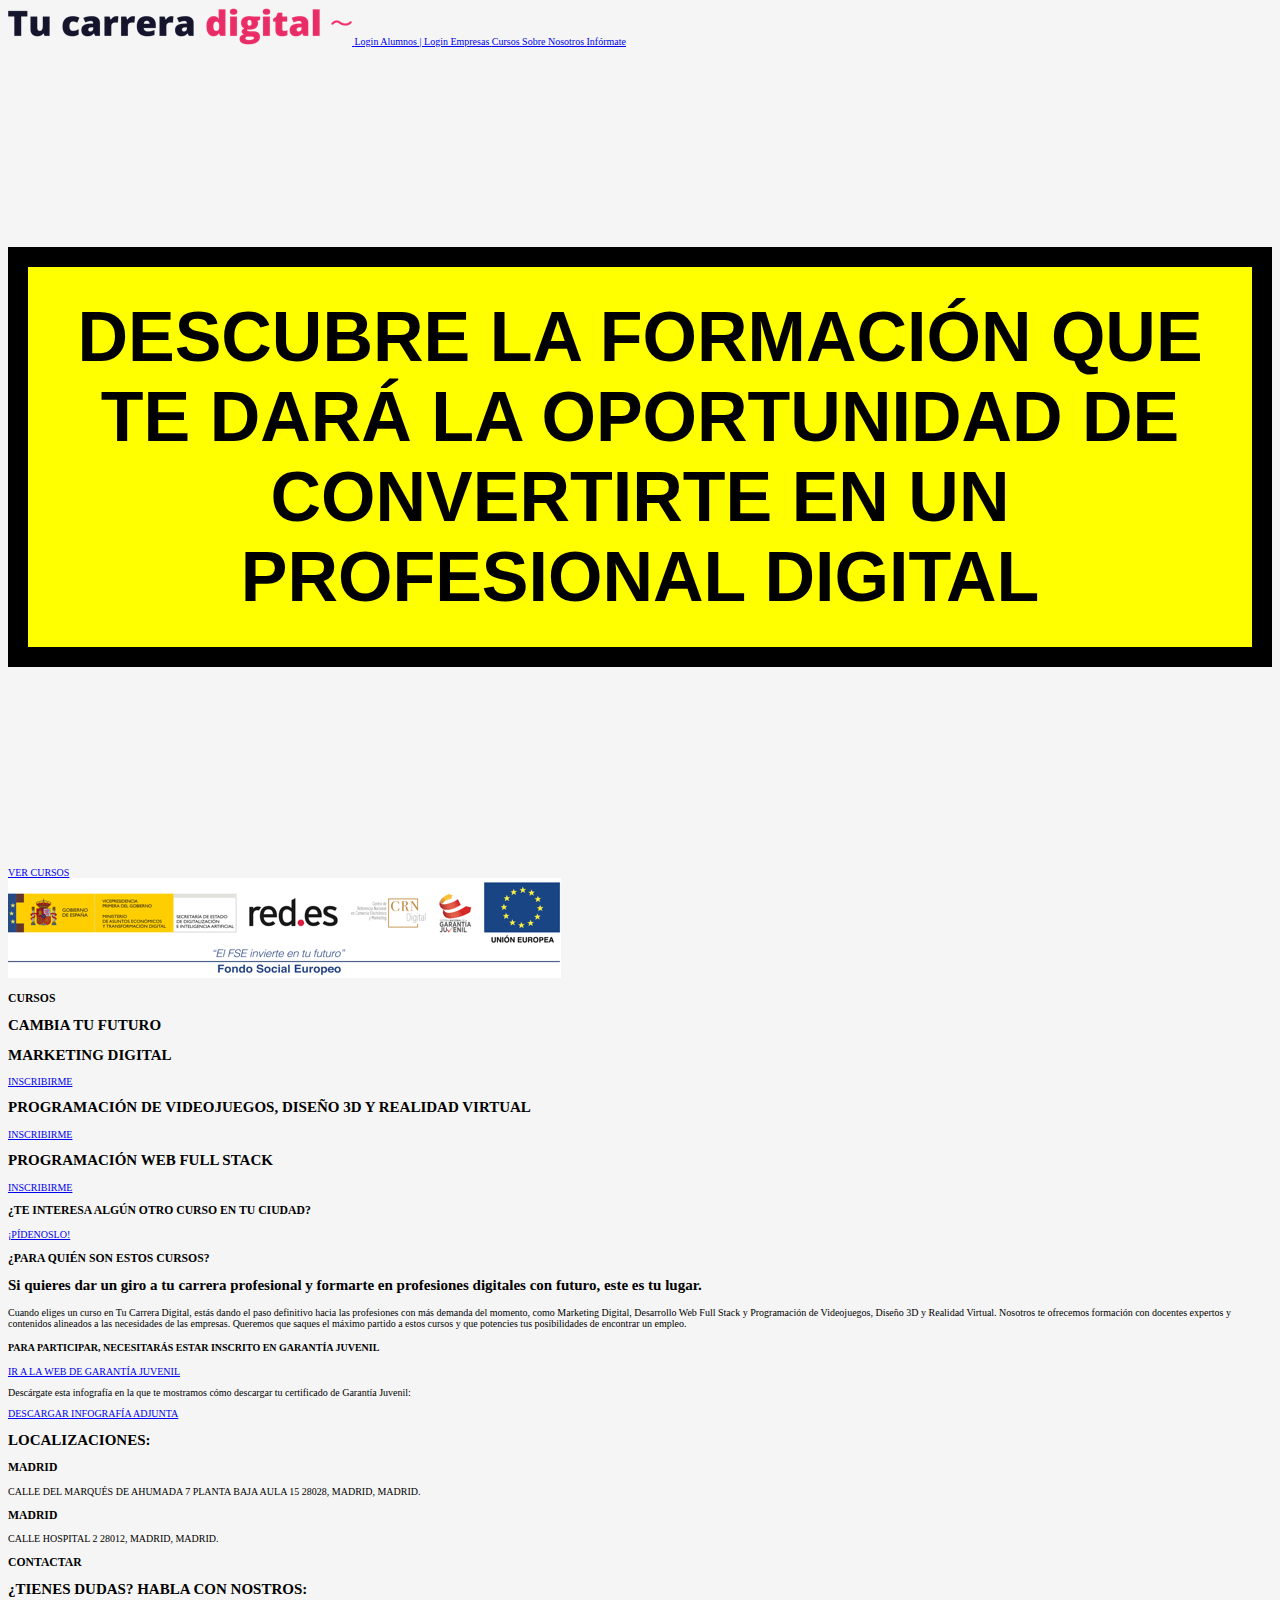
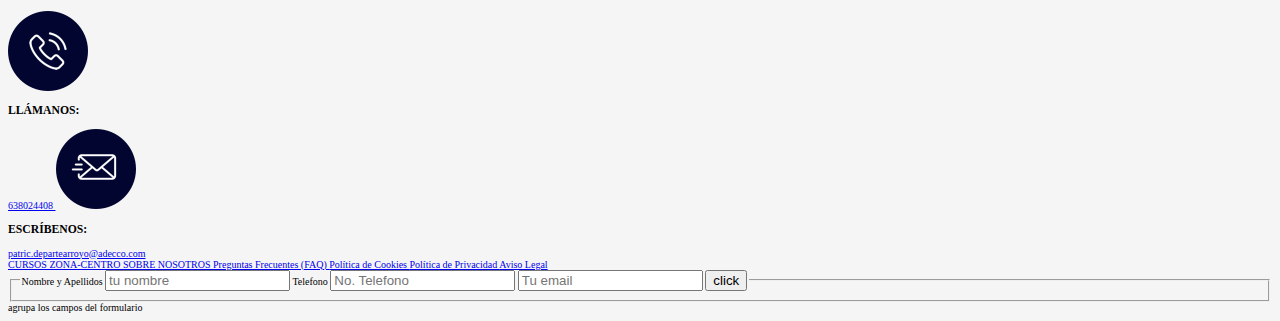
==== proyectoinicio/index.html @ 42b25c45 "Css25-09-23" ====
<!DOCTYPE html>
<html lang="es">

<head>
    <meta charset="UTF-8">
    <meta name="viewport" content="width=device-width, initial-scale=1.0">
    <title>Tu carrera digital.</title>
    <!-- <style>
    h1 {
        color:red; PROPIEDAD Y VALOR
        background-color: yelow;
        MOSTRAR PROPIEDAD COLORE, VER COMO APARECE TACHADO PUES ES ERRONEO.
    }
</style>Forma de trabajar el estylo CSS en html(menos util) -->
    <link rel="preload" href="css/styles.css" as="style">
    <link href="css/style.css" rel="stylesheet">
    </head>

    <body>
    <!-- <section class="seccionprueba">
    <h3>ejercicio selectores</h3>
    <h5 class="h5azul">ejercicio selectores</h5>
    <p id="projo">ejercicio selectores</p>  
        </section>  ejemplos de selector-->
    <!-- <section class="cadena-elemento">
     <h3>primerh3</h3> 
     <h3 id="segundoh3">segundoh3</h3> 
     <h6>primer h6</h6>
     <p>selector de cadena decendente de elementos</p>
     <img src="img/Logo-Adecco.png">
    </section>
     <section class="enlaces">
    <a href="https://exp014_20_ed_lote5.iformalia.es/Publico/Portal/htmls/AdeccoRedEs/LoginEmpresa.aspx">ENLACE1</a>
    <a href="https://exp014_20_ed_lote5.iformalia.es/Publico/Portal/htmls/AdeccoRedEs/LoginEmpresa.aspx">ENLACE2</a>
    <a href="https://exp014_20_ed_lote5.iformalia.es/Publico/Portal/htmls/AdeccoRedEs/LoginEmpresa.aspx">ENLACE3</a>
    </section> -->
    
    <header>
    <a href="#"><img src="img/Tu-carrera-digital-general.png">
    </a>
    <a href="https://exp014_20_ed_lote5.iformalia.es/Publico/Portal/htmls/AdeccoRedEs/LoginAlumno.aspx">Login Alumnos
    </a>
    <a href="https://exp014_20_ed_lote5.iformalia.es/Publico/Portal/htmls/AdeccoRedEs/LoginEmpresa.aspx">| Login Empresas
    </a>
    <a href="https://www.tucarreradigital.es/zona-centro#cursos">Cursos
    </a>
    <a href="https://www.tucarreradigital.es/sobre-nosotros">Sobre Nosotros
    </a>
    <a href="#">Infórmate
    </a>
    </header>
    <p>
    <!-- <h1>
        Hola mundo!
        <H2> 
            Hola mundo!

        </H2>
    </h1> -->
    <main>
        <h1>
            Descubre la formación que te dará la oportunidad de convertirte en un profesional digital
        </h1> 
        <a href="https://www.tucarreradigital.es/zona-centro#cursos">VER CURSOS
        </a>
    </main>
    <section>
    <img src="img/Logos-oficiales.png" alt="">
    <h3>
        CURSOS
    </h3>
    <h2>
        CAMBIA TU FUTURO
    </h2>
    <h2>
        MARKETING DIGITAL
    </h2>
    <a href="https://www.tucarreradigital.es/zona-centro/curso-programacion-web-full-stack#cursos">INSCRIBIRME
    </a>
    <h2>
        PROGRAMACIÓN DE VIDEOJUEGOS, DISEÑO 3D Y REALIDAD VIRTUAL
    </h2>
    <a href="https://www.tucarreradigital.es/zona-centro/curso-programacion-web-full-stack#cursos">INSCRIBIRME
    </a>
    <h2>
        PROGRAMACIÓN WEB FULL STACK
    </h2>
    <a href="https://www.tucarreradigital.es/zona-centro/curso-programacion-web-full-stack#cursos">INSCRIBIRME
    </a>
    </section> 
    <section>
    <h3>
        ¿TE INTERESA ALGÚN OTRO CURSO EN TU CIUDAD?
    </h3>
    <a href="#">¡PÍDENOSLO!
    </a>
    <h3>
        ¿PARA QUIÉN SON ESTOS CURSOS?
    </h3>
    <h2>
        Si quieres dar un giro a tu carrera profesional y formarte en profesiones digitales con futuro, este es tu lugar.
    </h2>
    <p>
        Cuando eliges un curso en Tu Carrera Digital, estás dando el paso definitivo hacia las profesiones con más demanda del momento, como Marketing Digital, Desarrollo Web Full Stack y Programación de Videojuegos, Diseño 3D y Realidad Virtual. Nosotros te ofrecemos formación con docentes expertos y contenidos alineados a las necesidades de las empresas. Queremos que saques el máximo partido a estos cursos y que potencies tus posibilidades de encontrar un empleo.
    </p>
    <h4>
        PARA PARTICIPAR, NECESITARÁS ESTAR INSCRITO EN GARANTÍA JUVENIL
    </h4>
    <a href="https://www.sepe.es/HomeSepe/Personas/encontrar-trabajo/Garantia-Juvenil/que-es-garantia-juvenil">IR A LA WEB DE GARANTÍA JUVENIL
    </a>
    <p>
        Descárgate esta infografía en la que te mostramos cómo descargar tu certificado de Garantía Juvenil:
    </p>
    <a href="https://www.tucarreradigital.es/assets/Infografia-S.G.J.pdf">DESCARGAR INFOGRAFÍA ADJUNTA
    </a>
    </section>
    <section>
    <h2>LOCALIZACIONES:
    </h2>
    <h3>
        MADRID
    </h3>
    <p>
        CALLE DEL MARQUÉS DE AHUMADA 7 PLANTA BAJA AULA 15 28028, MADRID, MADRID.
    </p>
    <h3>
        MADRID
    </h3>
    <p>
        CALLE HOSPITAL 2 28012, MADRID, MADRID.
    </p>
    </section>
    <section>
    <h3>
        CONTACTAR
    </h3>
    <h2>
        ¿TIENES DUDAS? HABLA CON NOSTROS:
    </h2>
    <img src="img/ico-TLF.png" alt="">
    <!-- <svg xmlns="http://www.w3.org/2000/svg" class="icon icon-tabler icon-tabler-phone-call" width="24" height="24" viewBox="0 0 24 24" stroke-width="2" stroke="currentColor" fill="none" stroke-linecap="round" stroke-linejoin="round">
        <path stroke="none" d="M0 0h24v24H0z" fill="none"></path>
        <path d="M5 4h4l2 5l-2.5 1.5a11 11 0 0 0 5 5l1.5 -2.5l5 2v4a2 2 0 0 1 -2 2a16 16 0 0 1 -15 -15a2 2 0 0 1 2 -2"></path>
        <path d="M15 7a2 2 0 0 1 2 2"></path>
        <path d="M15 3a6 6 0 0 1 6 6"></path>
     </svg> -->
    <h3>
        LLÁMANOS:
    </h3>
    <a href="tel:638024408">638024408
    </a>
    <img src="img/ico-EMAIL.png" alt="">
    <h3>
        ESCRÍBENOS:
    </h3>
    <a href="patric.departearroyo@adecco.com">patric.departearroyo@adecco.com
    </a>
    </section>
    <footer>
    <a href="#">CURSOS ZONA-CENTRO
    </a>
    <a href="https://www.tucarreradigital.es/sobre-nosotros">SOBRE NOSOTROS
    </a>
    <a href="https://www.tucarreradigital.es/preguntas-frecuentes">Preguntas Frecuentes (FAQ)
    </a>
    <a href="https://www.tucarreradigital.es/zona-centro/politica-de-cookies">Política de Cookies
    </a>
    <a href="https://www.tucarreradigital.es/zona-centro/politica-de-privacidad">Política de Privacidad
    </a>
    <a href="https://www.tucarreradigital.es/zona-centro/aviso-legal">Aviso Legal
    </a>
    </footer>
    <form>
    <fieldset>
    <legend Titulo del formulario>
    <label>Nombre y Apellidos </label>
    <input type="text" placeholder="tu nombre" required>
    
    <label>Telefono</label>
    <input type="tel" placeholder="No. Telefono">

    <label E-mail></label>
    <input type="email" placeholder="Tu email">

    <input type="submit" value="click">
    </legend>

    </fieldset> agrupa los campos del formulario 
    </form>
        
    </body>

    </html>
---- proyectoinicio/css/style.css ----
html {
    font-size: 62.5%;
}
body  { }
 
 h1 {
    color:red;
     background-color:yellow;
     text-align: center;
     text-transform: uppercase;
     padding-top: 30px;
     padding-bottom: 30px;
     margin-top: 200px;
     margin-bottom: 200px;
     border: solid 20px; color: black;
     font-family: 'Lucida Sans', 'Lucida Sans Regular', 'Lucida Grande', 'Lucida Sans Unicode', Geneva, Verdana, sans-serif;
    font-size: 7rem;
    }
body {
    background-color: whitesmoke;
}

h5 {
    background-color: blue;
}

.h5azul {}

#projo {}

.seccionprueba {}


/*llamada por clase*/
.primerh3 {
color: red;
text-transform: uppercase;
text-align: center;
}

/*llamada por ID*/
#segundoh3 {
    color: red;
    text-align: center;
    font-size: 3rem;
    text-transform: uppercase;
}

/*LLamada por Elemento*/
h6 {
font-size: larger;
color: brown; 
font-family: 'Times New Roman', Times, serif; 
text-align: center;  
}

/*Llamada por cadena decendente de elemento*/
.cadena-elemento p{
    font-style: italic;
    text-align: center;
    color: blueviolet;
    text-decoration: solid;
}

/*LLamada por selector atributo*/
[src="img/Logo-Adecco.png"] { 
    background-color: black;
    border-radius: 5rem 5rem 5rem 10rem;
}

/*Llamada por selector de "todos los hijos"*/
.enlaces > a{
 background-color: black;   
}
/* LLamada por SELECTOR MULTIPLE  */
#segundoh3 , [src="img/Logo-Adecco.png"]{
    background-color: green;
}
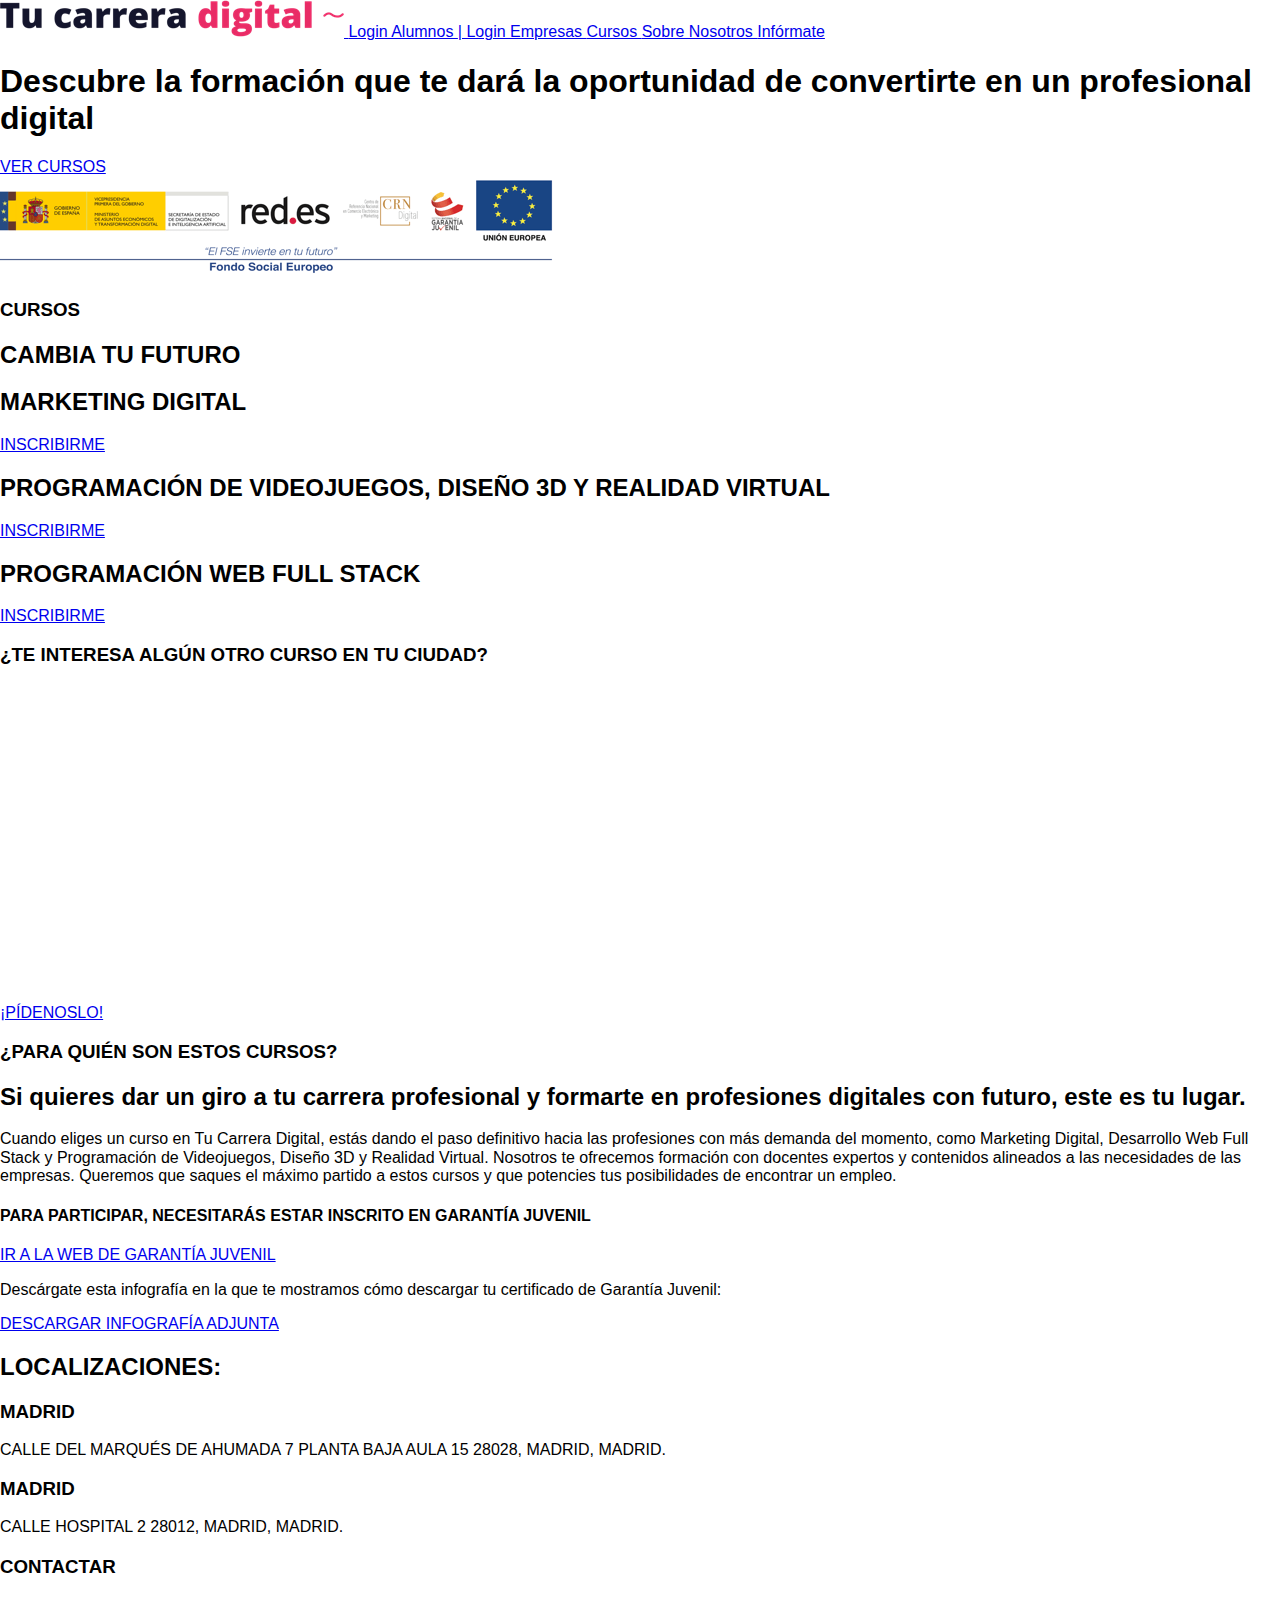
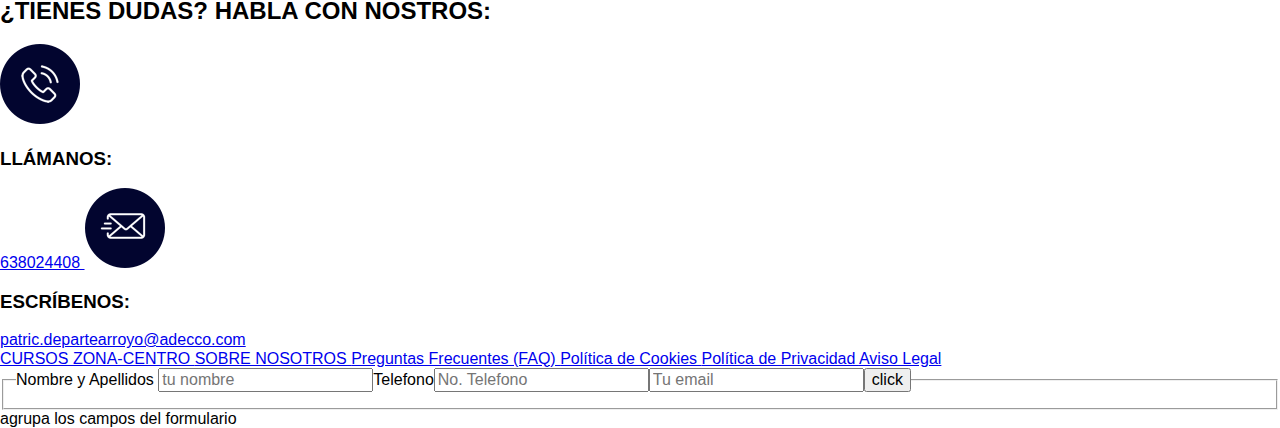
==== commit b6d557f4: "CSSconstylesyyroot" ====
--- a/proyectoinicio/index.html
+++ b/proyectoinicio/index.html
@@ -12,6 +12,12 @@
         MOSTRAR PROPIEDAD COLORE, VER COMO APARECE TACHADO PUES ES ERRONEO.
     }
 </style>Forma de trabajar el estylo CSS en html(menos util) -->
+   
+    <!-- <link rel="preconnect" href="https://fonts.gstatic.com" crossorigin>
+    <link href="https://fonts.googleapis.com/css2?family=Skranji&display=swap" rel="stylesheet"> cambiar tipo de fuente) ejemplo desde Google font)-->
+    <link rel="preload" href="css/normalize.css" as="style">
+    <link href="css/normalize.css" rel="stylesheet">
+
     <link rel="preload" href="css/styles.css" as="style">
     <link href="css/style.css" rel="stylesheet">
     </head>
@@ -92,6 +98,9 @@
     <h3>
         ¿TE INTERESA ALGÚN OTRO CURSO EN TU CIUDAD?
     </h3>
+    <section>
+    <iframe width="560" height="315" src="https://www.youtube.com/embed/SzZlMSDKE8o?si=umrhrpd8v5kvZ6Zm" title="YouTube video player" frameborder="0" allow="accelerometer; autoplay; clipboard-write; encrypted-media; gyroscope; picture-in-picture; web-share" allowfullscreen></iframe>
+    </section>
     <a href="#">¡PÍDENOSLO!
     </a>
     <h3>
--- a/proyectoinicio/css/style.css
+++ b/proyectoinicio/css/style.css
@@ -1,8 +1,24 @@
+ /* root sirve para crear una variable para todo el codigo */
+ :root{
+    --colorPrincipal: #F76666;
+    --colorSecundario: #02052f;
+    /*tipo de fuente de google font (ejemplo)  --fuentePrincipal: 'Skranji', cursive;*/
+    --fuentePrincipal: 'Open Sans', sans-serif;
+
+}
+ 
  html {
     font-size: 62.5%;
 }
-body  { }
- 
+ /* NOta: si lo aplicas dentro de todo el body te cambia completo */
+body  { 
+   /* font-family: var(--fuentePrincipal);
+    background-color: var(--colorPrincipal); */
+    font-size: 16px;
+    font-family: var(--fuentePrincipal);
+    font-weight:  var();
+}
+ /* Practicas
  h1 {
     color:red;
      background-color:yellow;
@@ -77,4 +93,17 @@
     background-color: green;
 }
 
+.zona-centro h1 {
+    background: rgba(248, 102, 102, 0.65);
+    margin-bottom: 10px;
+    display: block;
+    font-weight: 800;
+    padding: 35px;
+    color: #fff;
+}
 
+
+
+
+
+
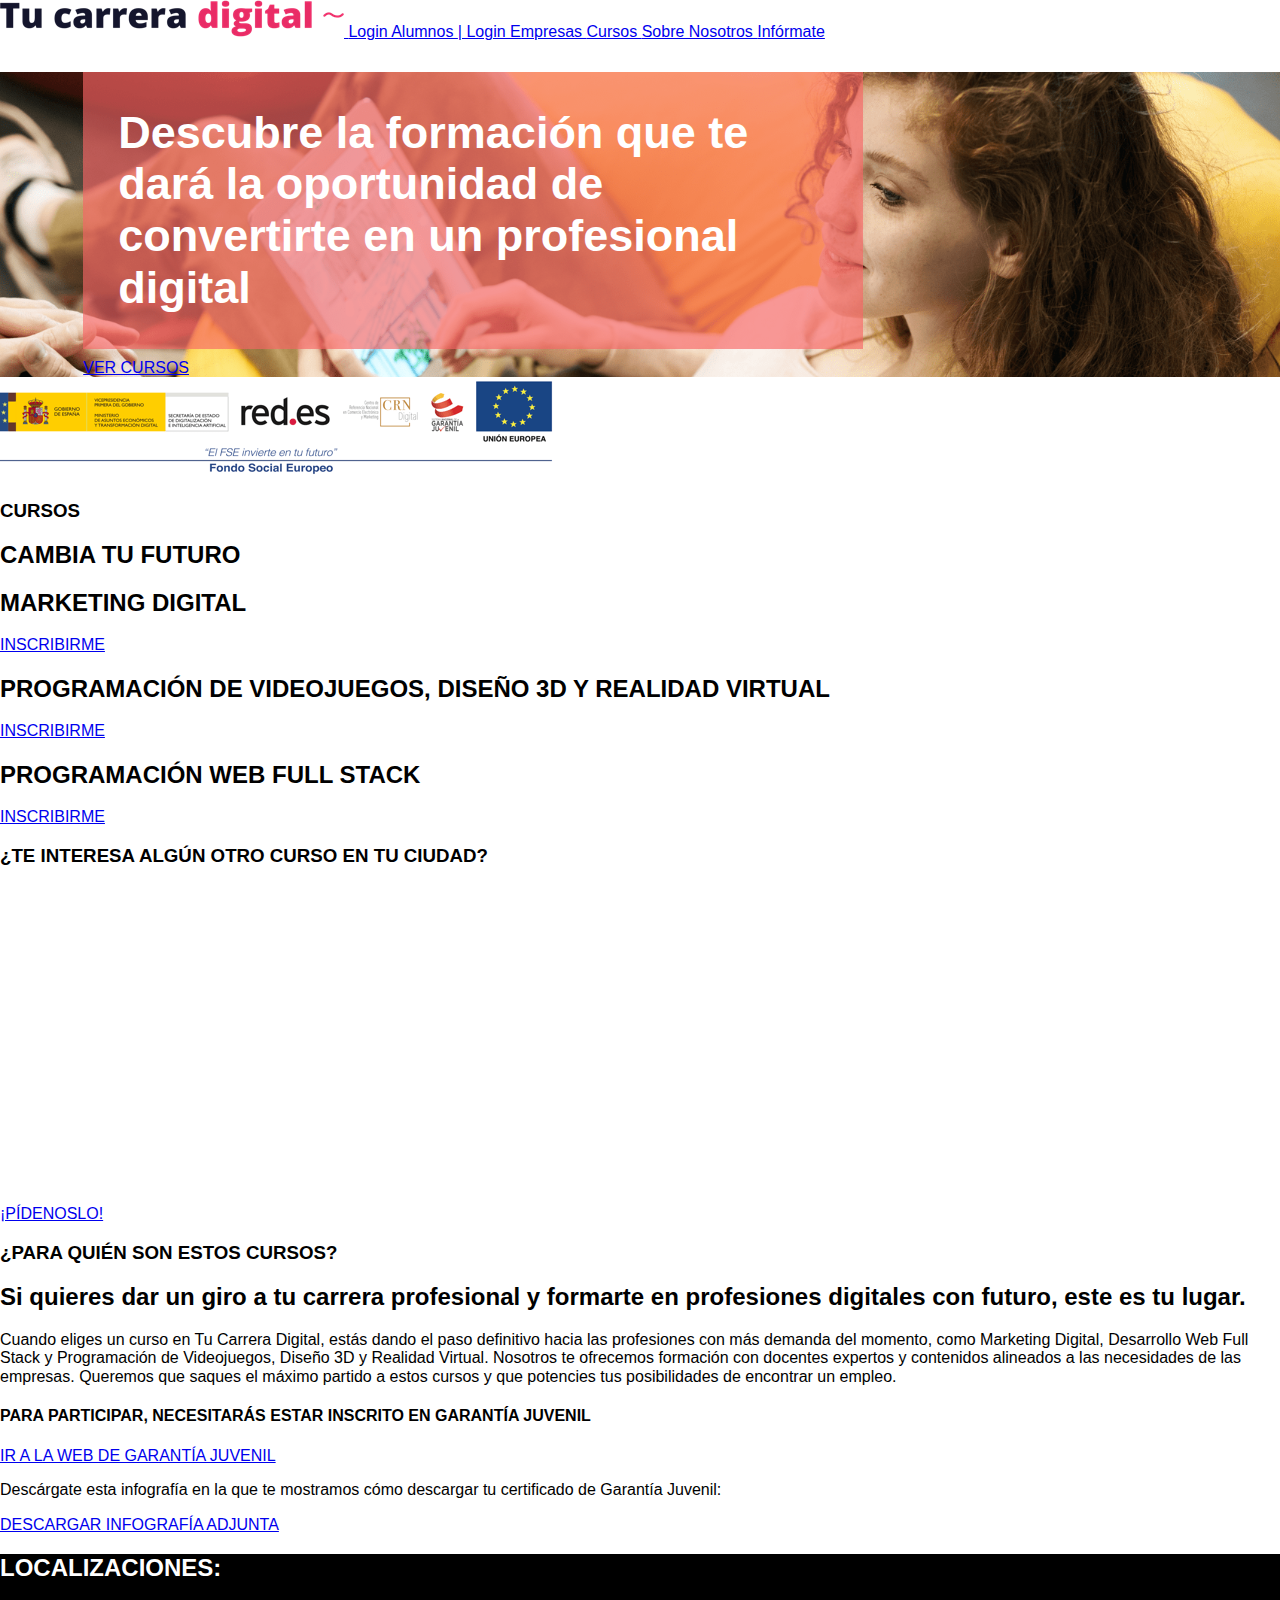
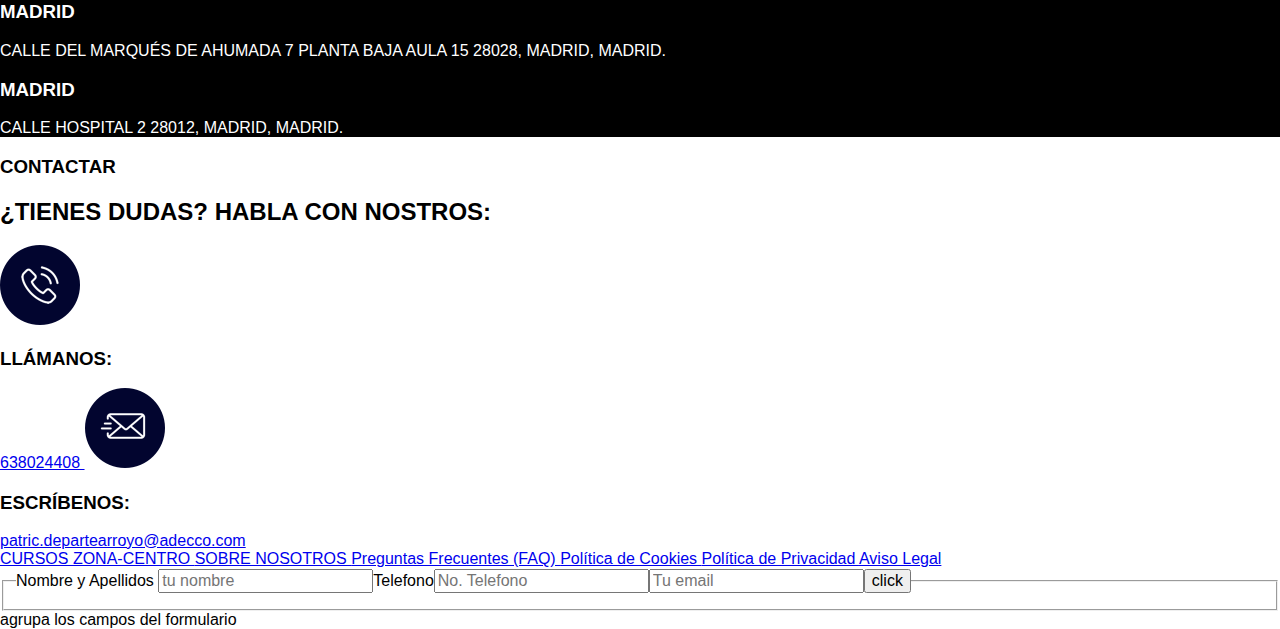
==== commit 6274ca57: "para trabajar en casa27-09-23" ====
--- a/proyectoinicio/index.html
+++ b/proyectoinicio/index.html
@@ -63,12 +63,16 @@
 
         </H2>
     </h1> -->
-    <main>
-        <h1>
+    <main class="fondoMain">
+        <div class="contenedor">
+            <div class="margenDerecho">
+        <h1 class="zona-centro">
             Descubre la formación que te dará la oportunidad de convertirte en un profesional digital
         </h1> 
         <a href="https://www.tucarreradigital.es/zona-centro#cursos">VER CURSOS
         </a>
+            </div>
+        </div>
     </main>
     <section>
     <img src="img/Logos-oficiales.png" alt="">
@@ -123,8 +127,9 @@
     <a href="https://www.tucarreradigital.es/assets/Infografia-S.G.J.pdf">DESCARGAR INFOGRAFÍA ADJUNTA
     </a>
     </section>
-    <section>
-    <h2>LOCALIZACIONES:
+    <section class="localizaciones">
+    <h2>
+        LOCALIZACIONES:
     </h2>
     <h3>
         MADRID
@@ -197,6 +202,7 @@
     </fieldset> agrupa los campos del formulario 
     </form>
         
+    
     </body>
 
     </html>
--- a/proyectoinicio/css/style.css
+++ b/proyectoinicio/css/style.css
@@ -93,17 +93,66 @@
     background-color: green;
 }
 
-.zona-centro h1 {
-    background: rgba(248, 102, 102, 0.65);
-    margin-bottom: 10px;
-    display: block;
-    font-weight: 800;
-    padding: 35px;
-    color: #fff;
+
+
+/*Estilos genericos*/
+.contenedor {
+    max-width: 87%;
+   /* 
+    margin-top: 0;
+    margin-right: auto;
+    margin-bottom: 0;
+    margin-left: auto;
+    margin: 0% auto 0% auto;distintas formas de poner el margen y ahorrar codigo*/
+    margin: 0 auto;
+    
 }
+
+/*estilos para el Main*/
+.fondoMain {
+    background-image: url(../img/11641893944_banner_zona_centro.png);
+    background-size: cover;
+    background-position: top left;
+}
+.margenDerecho {
+   margin-right: 30%; 
+}
+.zona-centro {
+background-color: rgba(248, 102, 102, 0.65);
+ font-family: var(--fuentePrincipal);
+ margin-bottom: 10px;
+ display: block;
+font-weight: 800;
+font-size: 4.5rem;
+padding: 35px;
+ color: #fff;
+}
+.fondoMain a{
+    
+}
+
+/*Estilos para la seccion de imagen de corporaciones*/
+
+/*estilos seccion cursos*/
+
+/*estilos seccion video*/
+
+/*Estilos seccion para quien son estos cursos*/
+
+/*estilos localizaciones*/
+.localizaciones {
+    background-color: black;
+    color: white
+}
+
+/*estilos contactar*/
 
 
 
 
 
 
+
+
+
+
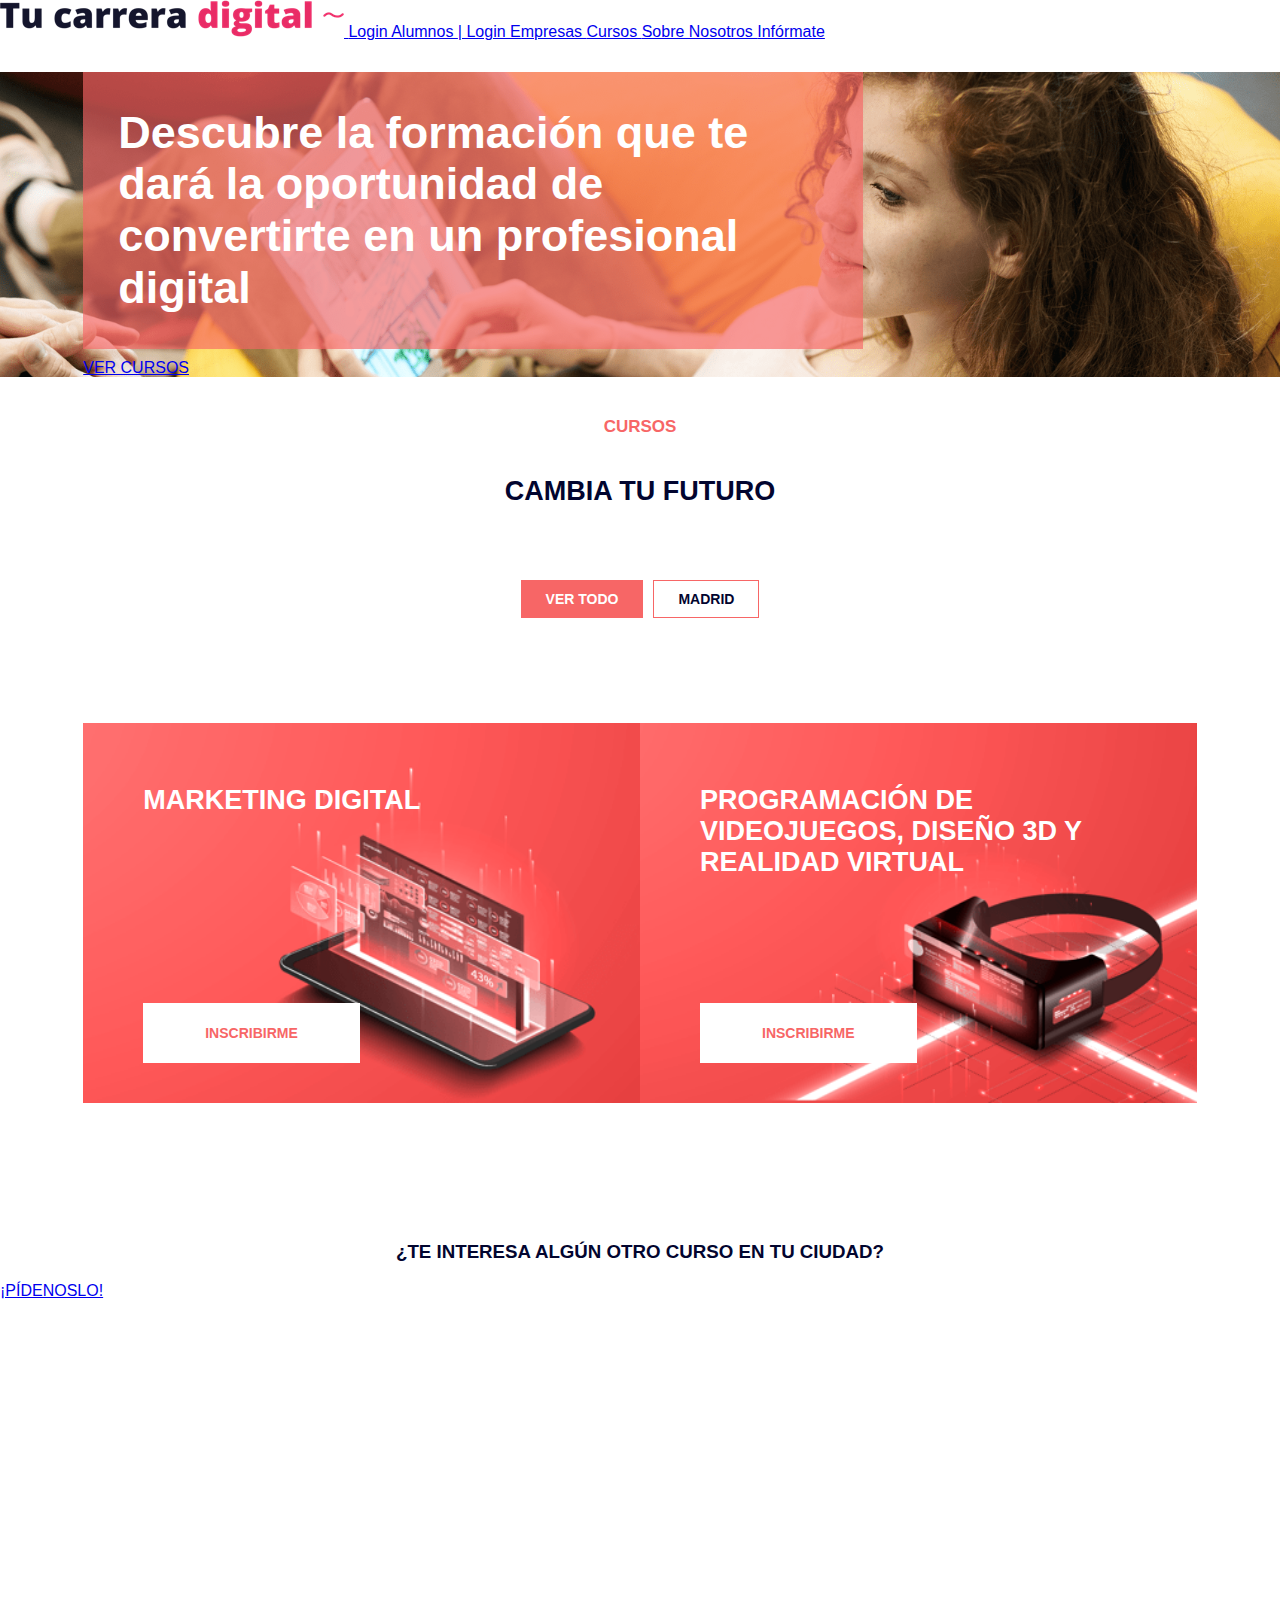
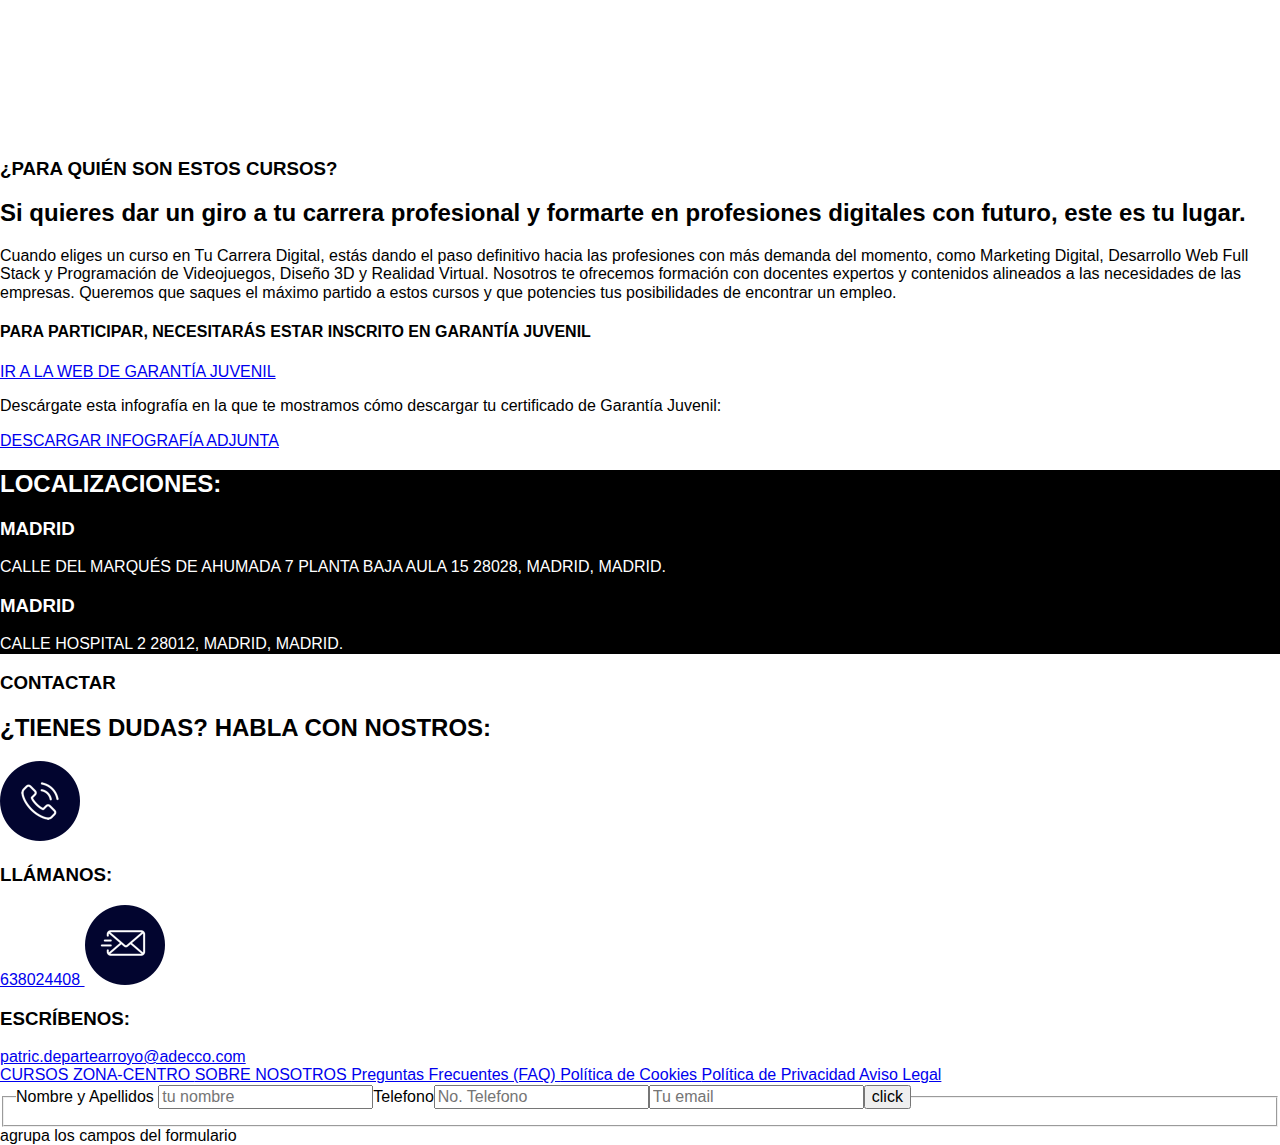
==== commit 868caba7: "28-09-23justcontents-alighitems" ====
--- a/proyectoinicio/index.html
+++ b/proyectoinicio/index.html
@@ -12,7 +12,7 @@
         MOSTRAR PROPIEDAD COLORE, VER COMO APARECE TACHADO PUES ES ERRONEO.
     }
 </style>Forma de trabajar el estylo CSS en html(menos util) -->
-   
+
     <!-- <link rel="preconnect" href="https://fonts.gstatic.com" crossorigin>
     <link href="https://fonts.googleapis.com/css2?family=Skranji&display=swap" rel="stylesheet"> cambiar tipo de fuente) ejemplo desde Google font)-->
     <link rel="preload" href="css/normalize.css" as="style">
@@ -20,9 +20,9 @@
 
     <link rel="preload" href="css/styles.css" as="style">
     <link href="css/style.css" rel="stylesheet">
-    </head>
-
-    <body>
+</head>
+
+<body>
     <!-- <section class="seccionprueba">
     <h3>ejercicio selectores</h3>
     <h5 class="h5azul">ejercicio selectores</h5>
@@ -40,23 +40,25 @@
     <a href="https://exp014_20_ed_lote5.iformalia.es/Publico/Portal/htmls/AdeccoRedEs/LoginEmpresa.aspx">ENLACE2</a>
     <a href="https://exp014_20_ed_lote5.iformalia.es/Publico/Portal/htmls/AdeccoRedEs/LoginEmpresa.aspx">ENLACE3</a>
     </section> -->
-    
+
     <header>
-    <a href="#"><img src="img/Tu-carrera-digital-general.png">
-    </a>
-    <a href="https://exp014_20_ed_lote5.iformalia.es/Publico/Portal/htmls/AdeccoRedEs/LoginAlumno.aspx">Login Alumnos
-    </a>
-    <a href="https://exp014_20_ed_lote5.iformalia.es/Publico/Portal/htmls/AdeccoRedEs/LoginEmpresa.aspx">| Login Empresas
-    </a>
-    <a href="https://www.tucarreradigital.es/zona-centro#cursos">Cursos
-    </a>
-    <a href="https://www.tucarreradigital.es/sobre-nosotros">Sobre Nosotros
-    </a>
-    <a href="#">Infórmate
-    </a>
+        <a href="#"><img src="img/Tu-carrera-digital-general.png">
+        </a>
+        <a href="https://exp014_20_ed_lote5.iformalia.es/Publico/Portal/htmls/AdeccoRedEs/LoginAlumno.aspx">Login
+            Alumnos
+        </a>
+        <a href="https://exp014_20_ed_lote5.iformalia.es/Publico/Portal/htmls/AdeccoRedEs/LoginEmpresa.aspx">| Login
+            Empresas
+        </a>
+        <a href="https://www.tucarreradigital.es/zona-centro#cursos">Cursos
+        </a>
+        <a href="https://www.tucarreradigital.es/sobre-nosotros">Sobre Nosotros
+        </a>
+        <a href="#">Infórmate
+        </a>
     </header>
     <p>
-    <!-- <h1>
+        <!-- <h1>
         Hola mundo!
         <H2> 
             Hola mundo!
@@ -66,144 +68,157 @@
     <main class="fondoMain">
         <div class="contenedor">
             <div class="margenDerecho">
-        <h1 class="zona-centro">
-            Descubre la formación que te dará la oportunidad de convertirte en un profesional digital
-        </h1> 
-        <a href="https://www.tucarreradigital.es/zona-centro#cursos">VER CURSOS
-        </a>
+                <h1 class="zona-centro">
+                    Descubre la formación que te dará la oportunidad de convertirte en un profesional digital
+                </h1>
+                <a href="#">VER CURSOS
+                </a>
             </div>
         </div>
     </main>
+    <!-- Seccion Cursos -->
+    <section class="seccionCursos contenedor">
+        <h3>CURSOS</h3>
+        <h2>CAMBIA TU FUTURO</h2>
+
+        <div class="botonesCursos">
+            <a class="botonVertodo" href="#">Ver Todo</a>
+            <a class="botonMadrid" href="#">Madrid</a>
+        </div>
+
+        <div class="cursosOfertados">
+            <div class="marketing">
+                <h2>MARKETING DIGITAL</h2>
+                <div>
+                    <a href="#">INSCRIBIRME</a>
+                </div>
+            </div>
+
+
+            <div class="videojuegos">
+                <h2>PROGRAMACIÓN DE VIDEOJUEGOS, DISEÑO 3D Y REALIDAD VIRTUAL</h2>
+                <div>
+                    <a href="#"">INSCRIBIRME</a>
+                </div>
+                
+            </div>
+        </div>
+     </section> 
+    <section class=" pidenoslo">
+                        <h3>¿TE INTERESA ALGÚN OTRO CURSO EN TU CIUDAD?</h3>
+                        <div>
+                            <a href=" #">¡PÍDENOSLO!</a>
+                        </div>
+    </section>
     <section>
-    <img src="img/Logos-oficiales.png" alt="">
-    <h3>
-        CURSOS
-    </h3>
-    <h2>
-        CAMBIA TU FUTURO
-    </h2>
-    <h2>
-        MARKETING DIGITAL
-    </h2>
-    <a href="https://www.tucarreradigital.es/zona-centro/curso-programacion-web-full-stack#cursos">INSCRIBIRME
-    </a>
-    <h2>
-        PROGRAMACIÓN DE VIDEOJUEGOS, DISEÑO 3D Y REALIDAD VIRTUAL
-    </h2>
-    <a href="https://www.tucarreradigital.es/zona-centro/curso-programacion-web-full-stack#cursos">INSCRIBIRME
-    </a>
-    <h2>
-        PROGRAMACIÓN WEB FULL STACK
-    </h2>
-    <a href="https://www.tucarreradigital.es/zona-centro/curso-programacion-web-full-stack#cursos">INSCRIBIRME
-    </a>
-    </section> 
+        <iframe width=" 560" height="315" src="https://www.youtube.com/embed/SzZlMSDKE8o?si=umrhrpd8v5kvZ6Zm"
+            title="YouTube video player" frameborder="0"
+            allow="accelerometer; autoplay; clipboard-write; encrypted-media; gyroscope; picture-in-picture; web-share"
+            allowfullscreen></iframe>
+    </section>
     <section>
-    <h3>
-        ¿TE INTERESA ALGÚN OTRO CURSO EN TU CIUDAD?
-    </h3>
+        <h3>¿PARA QUIÉN SON ESTOS CURSOS?</h3>
+        <h2>
+            Si quieres dar un giro a tu carrera profesional y formarte en profesiones digitales con futuro, este es tu
+            lugar.
+        </h2>
+        <p>
+            Cuando eliges un curso en Tu Carrera Digital, estás dando el paso definitivo hacia las profesiones con más
+            demanda del momento, como Marketing Digital, Desarrollo Web Full Stack y Programación de Videojuegos, Diseño
+            3D
+            y Realidad Virtual. Nosotros te ofrecemos formación con docentes expertos y contenidos alineados a las
+            necesidades de las empresas. Queremos que saques el máximo partido a estos cursos y que potencies tus
+            posibilidades de encontrar un empleo.
+        </p>
+        <h4>
+            PARA PARTICIPAR, NECESITARÁS ESTAR INSCRITO EN GARANTÍA JUVENIL
+        </h4>
+        <a href="https://www.sepe.es/HomeSepe/Personas/encontrar-trabajo/Garantia-Juvenil/que-es-garantia-juvenil">IR A
+            LA
+            WEB DE GARANTÍA JUVENIL
+        </a>
+        <p>
+            Descárgate esta infografía en la que te mostramos cómo descargar tu certificado de Garantía Juvenil:
+        </p>
+        <a href="https://www.tucarreradigital.es/assets/Infografia-S.G.J.pdf">DESCARGAR INFOGRAFÍA ADJUNTA
+        </a>
+    </section>
+    <section class="localizaciones">
+        <h2>
+            LOCALIZACIONES:
+        </h2>
+        <h3>
+            MADRID
+        </h3>
+        <p>
+            CALLE DEL MARQUÉS DE AHUMADA 7 PLANTA BAJA AULA 15 28028, MADRID, MADRID.
+        </p>
+        <h3>
+            MADRID
+        </h3>
+        <p>
+            CALLE HOSPITAL 2 28012, MADRID, MADRID.
+        </p>
+    </section>
     <section>
-    <iframe width="560" height="315" src="https://www.youtube.com/embed/SzZlMSDKE8o?si=umrhrpd8v5kvZ6Zm" title="YouTube video player" frameborder="0" allow="accelerometer; autoplay; clipboard-write; encrypted-media; gyroscope; picture-in-picture; web-share" allowfullscreen></iframe>
-    </section>
-    <a href="#">¡PÍDENOSLO!
-    </a>
-    <h3>
-        ¿PARA QUIÉN SON ESTOS CURSOS?
-    </h3>
-    <h2>
-        Si quieres dar un giro a tu carrera profesional y formarte en profesiones digitales con futuro, este es tu lugar.
-    </h2>
-    <p>
-        Cuando eliges un curso en Tu Carrera Digital, estás dando el paso definitivo hacia las profesiones con más demanda del momento, como Marketing Digital, Desarrollo Web Full Stack y Programación de Videojuegos, Diseño 3D y Realidad Virtual. Nosotros te ofrecemos formación con docentes expertos y contenidos alineados a las necesidades de las empresas. Queremos que saques el máximo partido a estos cursos y que potencies tus posibilidades de encontrar un empleo.
-    </p>
-    <h4>
-        PARA PARTICIPAR, NECESITARÁS ESTAR INSCRITO EN GARANTÍA JUVENIL
-    </h4>
-    <a href="https://www.sepe.es/HomeSepe/Personas/encontrar-trabajo/Garantia-Juvenil/que-es-garantia-juvenil">IR A LA WEB DE GARANTÍA JUVENIL
-    </a>
-    <p>
-        Descárgate esta infografía en la que te mostramos cómo descargar tu certificado de Garantía Juvenil:
-    </p>
-    <a href="https://www.tucarreradigital.es/assets/Infografia-S.G.J.pdf">DESCARGAR INFOGRAFÍA ADJUNTA
-    </a>
-    </section>
-    <section class="localizaciones">
-    <h2>
-        LOCALIZACIONES:
-    </h2>
-    <h3>
-        MADRID
-    </h3>
-    <p>
-        CALLE DEL MARQUÉS DE AHUMADA 7 PLANTA BAJA AULA 15 28028, MADRID, MADRID.
-    </p>
-    <h3>
-        MADRID
-    </h3>
-    <p>
-        CALLE HOSPITAL 2 28012, MADRID, MADRID.
-    </p>
-    </section>
-    <section>
-    <h3>
-        CONTACTAR
-    </h3>
-    <h2>
-        ¿TIENES DUDAS? HABLA CON NOSTROS:
-    </h2>
-    <img src="img/ico-TLF.png" alt="">
-    <!-- <svg xmlns="http://www.w3.org/2000/svg" class="icon icon-tabler icon-tabler-phone-call" width="24" height="24" viewBox="0 0 24 24" stroke-width="2" stroke="currentColor" fill="none" stroke-linecap="round" stroke-linejoin="round">
+        <h3>
+            CONTACTAR
+        </h3>
+        <h2>
+            ¿TIENES DUDAS? HABLA CON NOSTROS:
+        </h2>
+        <img src="img/ico-TLF.png" alt="">
+        <!-- <svg xmlns="http://www.w3.org/2000/svg" class="icon icon-tabler icon-tabler-phone-call" width="24" height="24" viewBox="0 0 24 24" stroke-width="2" stroke="currentColor" fill="none" stroke-linecap="round" stroke-linejoin="round">
         <path stroke="none" d="M0 0h24v24H0z" fill="none"></path>
         <path d="M5 4h4l2 5l-2.5 1.5a11 11 0 0 0 5 5l1.5 -2.5l5 2v4a2 2 0 0 1 -2 2a16 16 0 0 1 -15 -15a2 2 0 0 1 2 -2"></path>
         <path d="M15 7a2 2 0 0 1 2 2"></path>
         <path d="M15 3a6 6 0 0 1 6 6"></path>
      </svg> -->
-    <h3>
-        LLÁMANOS:
-    </h3>
-    <a href="tel:638024408">638024408
-    </a>
-    <img src="img/ico-EMAIL.png" alt="">
-    <h3>
-        ESCRÍBENOS:
-    </h3>
-    <a href="patric.departearroyo@adecco.com">patric.departearroyo@adecco.com
-    </a>
+        <h3>
+            LLÁMANOS:
+        </h3>
+        <a href="tel:638024408">638024408
+        </a>
+        <img src="img/ico-EMAIL.png" alt="">
+        <h3>
+            ESCRÍBENOS:
+        </h3>
+        <a href="patric.departearroyo@adecco.com">patric.departearroyo@adecco.com
+        </a>
     </section>
     <footer>
-    <a href="#">CURSOS ZONA-CENTRO
-    </a>
-    <a href="https://www.tucarreradigital.es/sobre-nosotros">SOBRE NOSOTROS
-    </a>
-    <a href="https://www.tucarreradigital.es/preguntas-frecuentes">Preguntas Frecuentes (FAQ)
-    </a>
-    <a href="https://www.tucarreradigital.es/zona-centro/politica-de-cookies">Política de Cookies
-    </a>
-    <a href="https://www.tucarreradigital.es/zona-centro/politica-de-privacidad">Política de Privacidad
-    </a>
-    <a href="https://www.tucarreradigital.es/zona-centro/aviso-legal">Aviso Legal
-    </a>
+        <a href="#">CURSOS ZONA-CENTRO
+        </a>
+        <a href="https://www.tucarreradigital.es/sobre-nosotros">SOBRE NOSOTROS
+        </a>
+        <a href="https://www.tucarreradigital.es/preguntas-frecuentes">Preguntas Frecuentes (FAQ)
+        </a>
+        <a href="https://www.tucarreradigital.es/zona-centro/politica-de-cookies">Política de Cookies
+        </a>
+        <a href="https://www.tucarreradigital.es/zona-centro/politica-de-privacidad">Política de Privacidad
+        </a>
+        <a href="https://www.tucarreradigital.es/zona-centro/aviso-legal">Aviso Legal
+        </a>
     </footer>
     <form>
-    <fieldset>
-    <legend Titulo del formulario>
-    <label>Nombre y Apellidos </label>
-    <input type="text" placeholder="tu nombre" required>
-    
-    <label>Telefono</label>
-    <input type="tel" placeholder="No. Telefono">
-
-    <label E-mail></label>
-    <input type="email" placeholder="Tu email">
-
-    <input type="submit" value="click">
-    </legend>
-
-    </fieldset> agrupa los campos del formulario 
+        <fieldset>
+            <legend Titulo del formulario>
+                <label>Nombre y Apellidos </label>
+                <input type="text" placeholder="tu nombre" required>
+
+                <label>Telefono</label>
+                <input type="tel" placeholder="No. Telefono">
+
+                <label E-mail></label>
+                <input type="email" placeholder="Tu email">
+
+                <input type="submit" value="click">
+            </legend>
+
+        </fieldset> agrupa los campos del formulario
     </form>
-        
-    
-    </body>
-
-    </html>
-   
+
+
+</body>
+
+</html>--- a/proyectoinicio/css/style.css
+++ b/proyectoinicio/css/style.css
@@ -1,23 +1,25 @@
  /* root sirve para crear una variable para todo el codigo */
- :root{
-    --colorPrincipal: #F76666;
-    --colorSecundario: #02052f;
-    /*tipo de fuente de google font (ejemplo)  --fuentePrincipal: 'Skranji', cursive;*/
-    --fuentePrincipal: 'Open Sans', sans-serif;
-
-}
- 
+ :root {
+     --colorPrincipal: #F76666;
+     --colorSecundario: #02052f;
+     /*tipo de fuente de google font (ejemplo)  --fuentePrincipal: 'Skranji', cursive;*/
+     --fuentePrincipal: 'Open Sans', sans-serif;
+
+ }
+
  html {
-    font-size: 62.5%;
-}
+     font-size: 62.5%;
+ }
+
  /* NOta: si lo aplicas dentro de todo el body te cambia completo */
-body  { 
-   /* font-family: var(--fuentePrincipal);
+ body {
+     /* font-family: var(--fuentePrincipal);
     background-color: var(--colorPrincipal); */
-    font-size: 16px;
-    font-family: var(--fuentePrincipal);
-    font-weight:  var();
-}
+     font-size: 16px;
+     font-family: var(--fuentePrincipal);
+     font-weight: var();
+ }
+
  /* Practicas
  h1 {
     color:red;
@@ -48,111 +50,236 @@
 
 
 /*llamada por clase*/
-.primerh3 {
-color: red;
-text-transform: uppercase;
-text-align: center;
-}
-
-/*llamada por ID*/
-#segundoh3 {
-    color: red;
-    text-align: center;
-    font-size: 3rem;
-    text-transform: uppercase;
-}
-
-/*LLamada por Elemento*/
-h6 {
-font-size: larger;
-color: brown; 
-font-family: 'Times New Roman', Times, serif; 
-text-align: center;  
-}
-
-/*Llamada por cadena decendente de elemento*/
-.cadena-elemento p{
-    font-style: italic;
-    text-align: center;
-    color: blueviolet;
-    text-decoration: solid;
-}
-
-/*LLamada por selector atributo*/
-[src="img/Logo-Adecco.png"] { 
-    background-color: black;
-    border-radius: 5rem 5rem 5rem 10rem;
-}
-
-/*Llamada por selector de "todos los hijos"*/
-.enlaces > a{
- background-color: black;   
-}
-/* LLamada por SELECTOR MULTIPLE  */
-#segundoh3 , [src="img/Logo-Adecco.png"]{
-    background-color: green;
-}
-
-
-
-/*Estilos genericos*/
-.contenedor {
-    max-width: 87%;
-   /* 
+ .primerh3 {
+     color: red;
+     text-transform: uppercase;
+     text-align: center;
+ }
+
+ /*llamada por ID*/
+ #segundoh3 {
+     color: red;
+     text-align: center;
+     font-size: 3rem;
+     text-transform: uppercase;
+ }
+
+ /*LLamada por Elemento*/
+ h6 {
+     font-size: larger;
+     color: brown;
+     font-family: 'Times New Roman', Times, serif;
+     text-align: center;
+ }
+
+ /*Llamada por cadena decendente de elemento*/
+ .cadena-elemento p {
+     font-style: italic;
+     text-align: center;
+     color: blueviolet;
+     text-decoration: solid;
+ }
+
+ /*LLamada por selector atributo*/
+ [src="img/Logo-Adecco.png"] {
+     background-color: black;
+     border-radius: 5rem 5rem 5rem 10rem;
+ }
+
+ /*Llamada por selector de "todos los hijos"*/
+ .enlaces>a {
+     background-color: black;
+ }
+
+ /* LLamada por SELECTOR MULTIPLE  */
+ #segundoh3,
+ [src="img/Logo-Adecco.png"] {
+     background-color: green;
+ }
+
+
+
+ /*Estilos genericos*/
+ .contenedor {
+     max-width: 87%;
+     /* 
     margin-top: 0;
     margin-right: auto;
     margin-bottom: 0;
     margin-left: auto;
     margin: 0% auto 0% auto;distintas formas de poner el margen y ahorrar codigo*/
-    margin: 0 auto;
-    
-}
-
-/*estilos para el Main*/
-.fondoMain {
-    background-image: url(../img/11641893944_banner_zona_centro.png);
-    background-size: cover;
-    background-position: top left;
-}
-.margenDerecho {
-   margin-right: 30%; 
-}
-.zona-centro {
-background-color: rgba(248, 102, 102, 0.65);
- font-family: var(--fuentePrincipal);
- margin-bottom: 10px;
- display: block;
-font-weight: 800;
-font-size: 4.5rem;
-padding: 35px;
- color: #fff;
-}
-.fondoMain a{
-    
-}
-
-/*Estilos para la seccion de imagen de corporaciones*/
-
-/*estilos seccion cursos*/
-
-/*estilos seccion video*/
-
-/*Estilos seccion para quien son estos cursos*/
-
-/*estilos localizaciones*/
-.localizaciones {
-    background-color: black;
-    color: white
-}
-
-/*estilos contactar*/
-
-
-
-
-
-
-
-
-
-
+     margin: 0 auto;
+
+ }
+
+ /*estilos para el Main*/
+ .fondoMain {
+     background-image: url(../img/11641893944_banner_zona_centro.png);
+     background-size: cover;
+     background-position: top left;
+ }
+
+ .margenDerecho {
+     margin-right: 30%;
+ }
+
+ .zona-centro {
+     background-color: rgba(248, 102, 102, 0.65);
+     font-family: var(--fuentePrincipal);
+     margin-bottom: 10px;
+     display: block;
+     font-weight: 800;
+     font-size: 4.5rem;
+     padding: 35px;
+     color: #fff;
+ }
+
+ .fondoMain a {}
+
+ /*Estilos para la seccion de imagen de corporaciones*/
+
+ /*estilos seccion cursos*/
+ .seccionCursos h3 {
+     text-align: center;
+     color: var(--colorPrincipal);
+     font-family: var(--fuentePrincipal);
+     font-weight: 800;
+     text-transform: uppercase;
+     font-size: 1.7rem;
+     margin: 40px 0px;
+ }
+
+ .seccionCursos>h2 {
+     margin-bottom: 72px;
+     text-align: center;
+     color: var(--colorSecundario);
+     font-family: var(--fuentePrincipal);
+     font-weight: 800;
+     text-transform: uppercase;
+     font-size: 2.7rem;
+ }
+
+ .botonesCursos {
+     display: flex;
+     flex-direction: row;
+     justify-content: center;
+     margin-bottom: 105px;
+ }
+
+ .botonVertodo {
+     background-color: var(--colorPrincipal);
+     color: white;
+     font-family: var(--fuentePrincipal);
+     font-size: 1.4rem;
+     padding: 10px 24px;
+     text-transform: uppercase;
+     text-decoration: none;
+     font-weight: 800;
+     margin-left: 0.5rem;
+     margin-right: 0.5rem;
+     border: 1px solid var(--colorPrincipal);
+ }
+
+ .botonMadrid {
+     background-color: white;
+     color: var(--colorSecundario);
+     font-family: var(--fuentePrincipal);
+     font-size: 1.4rem;
+     padding: 10px 24px;
+     text-transform: uppercase;
+     text-decoration: none;
+     font-weight: 800;
+     margin-left: 0.5rem;
+     margin-right: 0.5rem;
+     border: 1px solid var(--colorPrincipal);
+ }
+
+ .cursosOfertados {
+     margin-bottom: 120px;
+     display: flex;
+     flex-direction: row;
+     justify-content: space-between;
+ }
+
+ .cursosOfertados>div {
+     display: flex;
+     justify-content: space-between;
+     max-width: 50%;
+     flex: 2;
+     padding: 40px 60px;
+     min-height: 300px;
+     flex-direction: column;
+ }
+
+ .marketing {
+     background-image: url(../img/Curso-marketing-digital-centro.png);
+     background-size: cover;
+     background-repeat: no-repeat;
+     background-position: right;
+     padding: 60px 80px;
+ }
+
+ .videojuegos {
+     background-image: url(../img/Curso-programacion-videojuegos-centro.png);
+     padding: 60px 80px;
+     background-size: cover;
+     background-repeat: no-repeat;
+     background-position: right;
+ }
+
+ .cursosOfertados h2 {
+     color: white;
+     font-size: 2.7rem;
+     text-transform: uppercase;
+     font-weight: 700;
+     margin-bottom: 22px;
+ }
+
+ .cursosOfertados a {
+     color: var(--colorPrincipal);
+     font-size: 1.4rem;
+     background-color: white;
+     border: 2px solid white;
+     text-decoration: none;
+     text-transform: uppercase;
+     font-weight: 700;
+     padding: 20px 60px;
+     display: inline-block;
+ }
+
+ /*estilos PIDENOSLO*/
+ .pidenoslo {
+     margin-bottom: 120px;
+     display: flex;
+     flex-direction: column;
+     justify-content: space-between;
+     text-align: center;
+ }
+
+ .pidenoslo h3 {
+     font-weight: 800;
+     text-align: center;
+     text-transform: uppercase;
+     margin-bottom: 40px 0;
+     color: var(--colorSecundario);
+ }
+
+ .pidenoslo div {
+   display: flex;
+
+ }
+ .pidenoslo a:hover{
+
+ }
+
+ /*estilos seccion video*/
+
+ /*Estilos seccion para quien son estos cursos*/
+
+ /*estilos localizaciones*/
+ .localizaciones {
+     background-color: black;
+     color: white
+ }
+
+ /*estilos contactar*/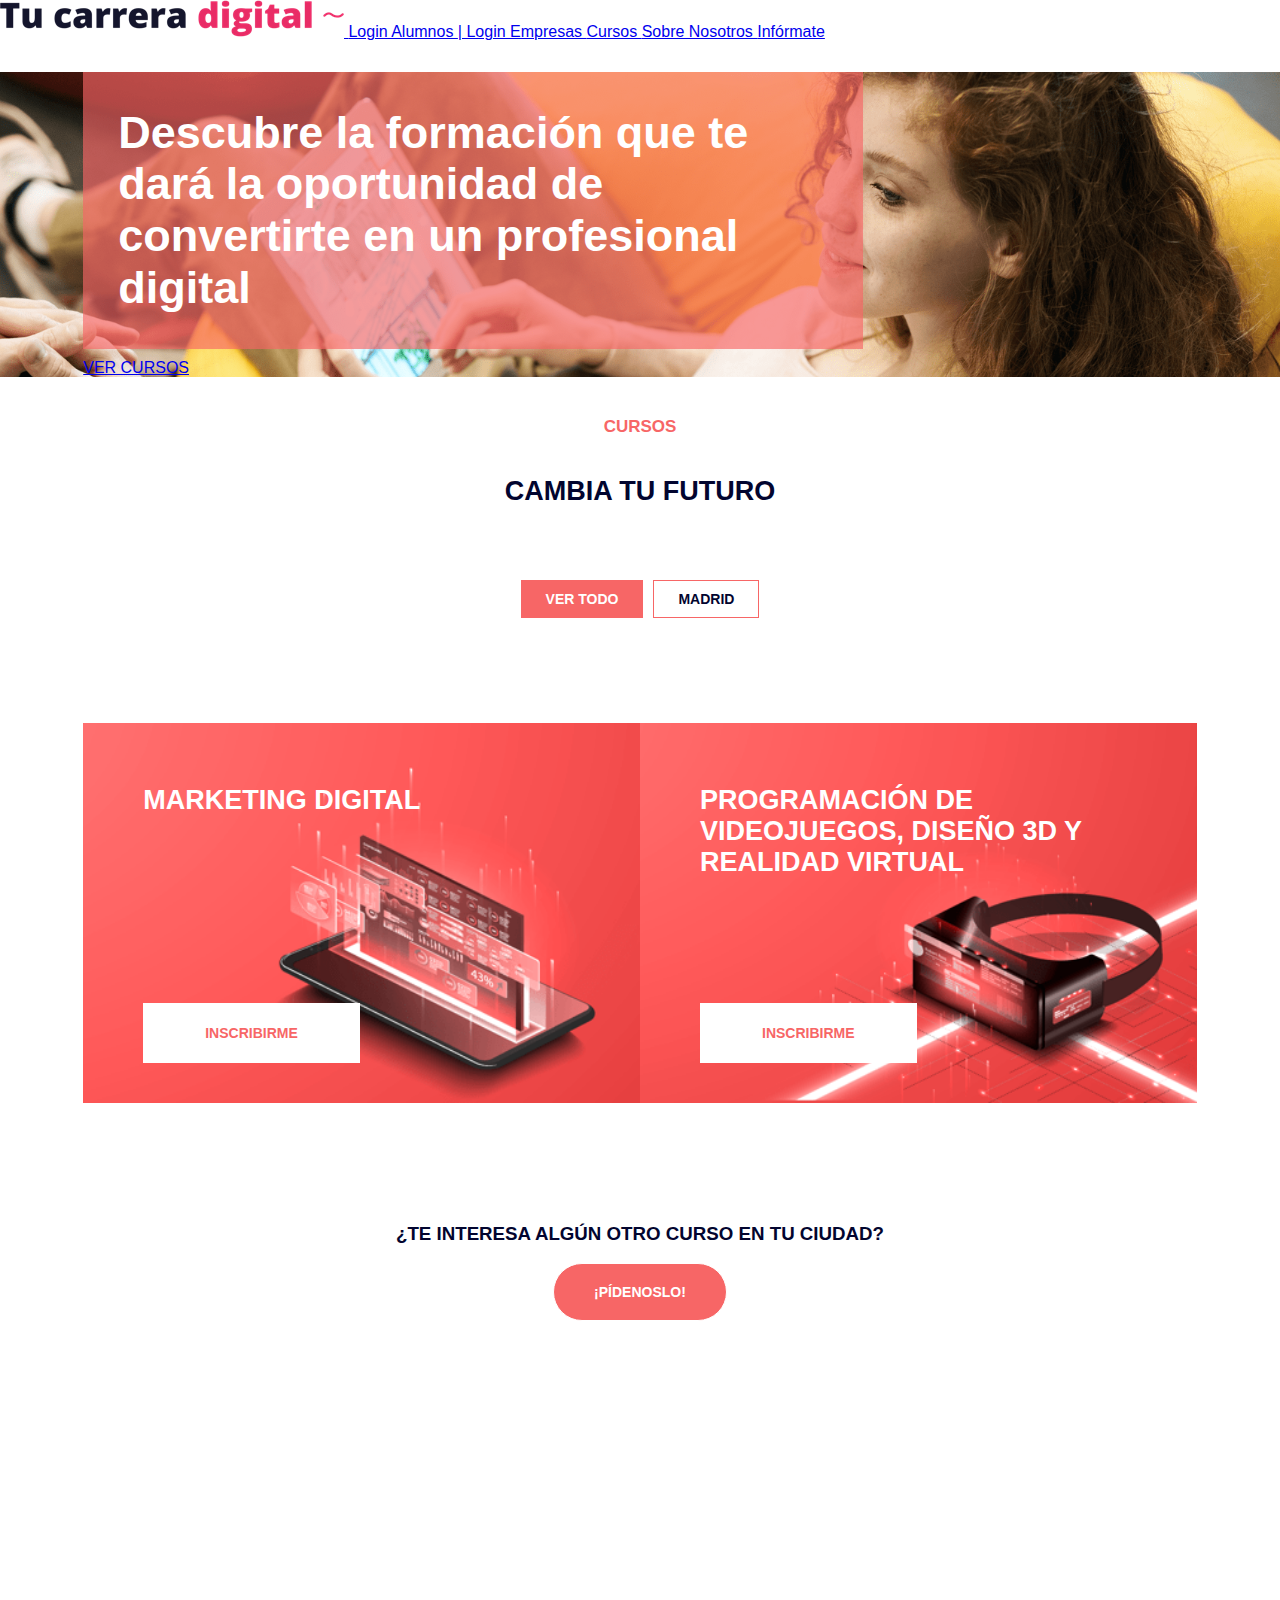
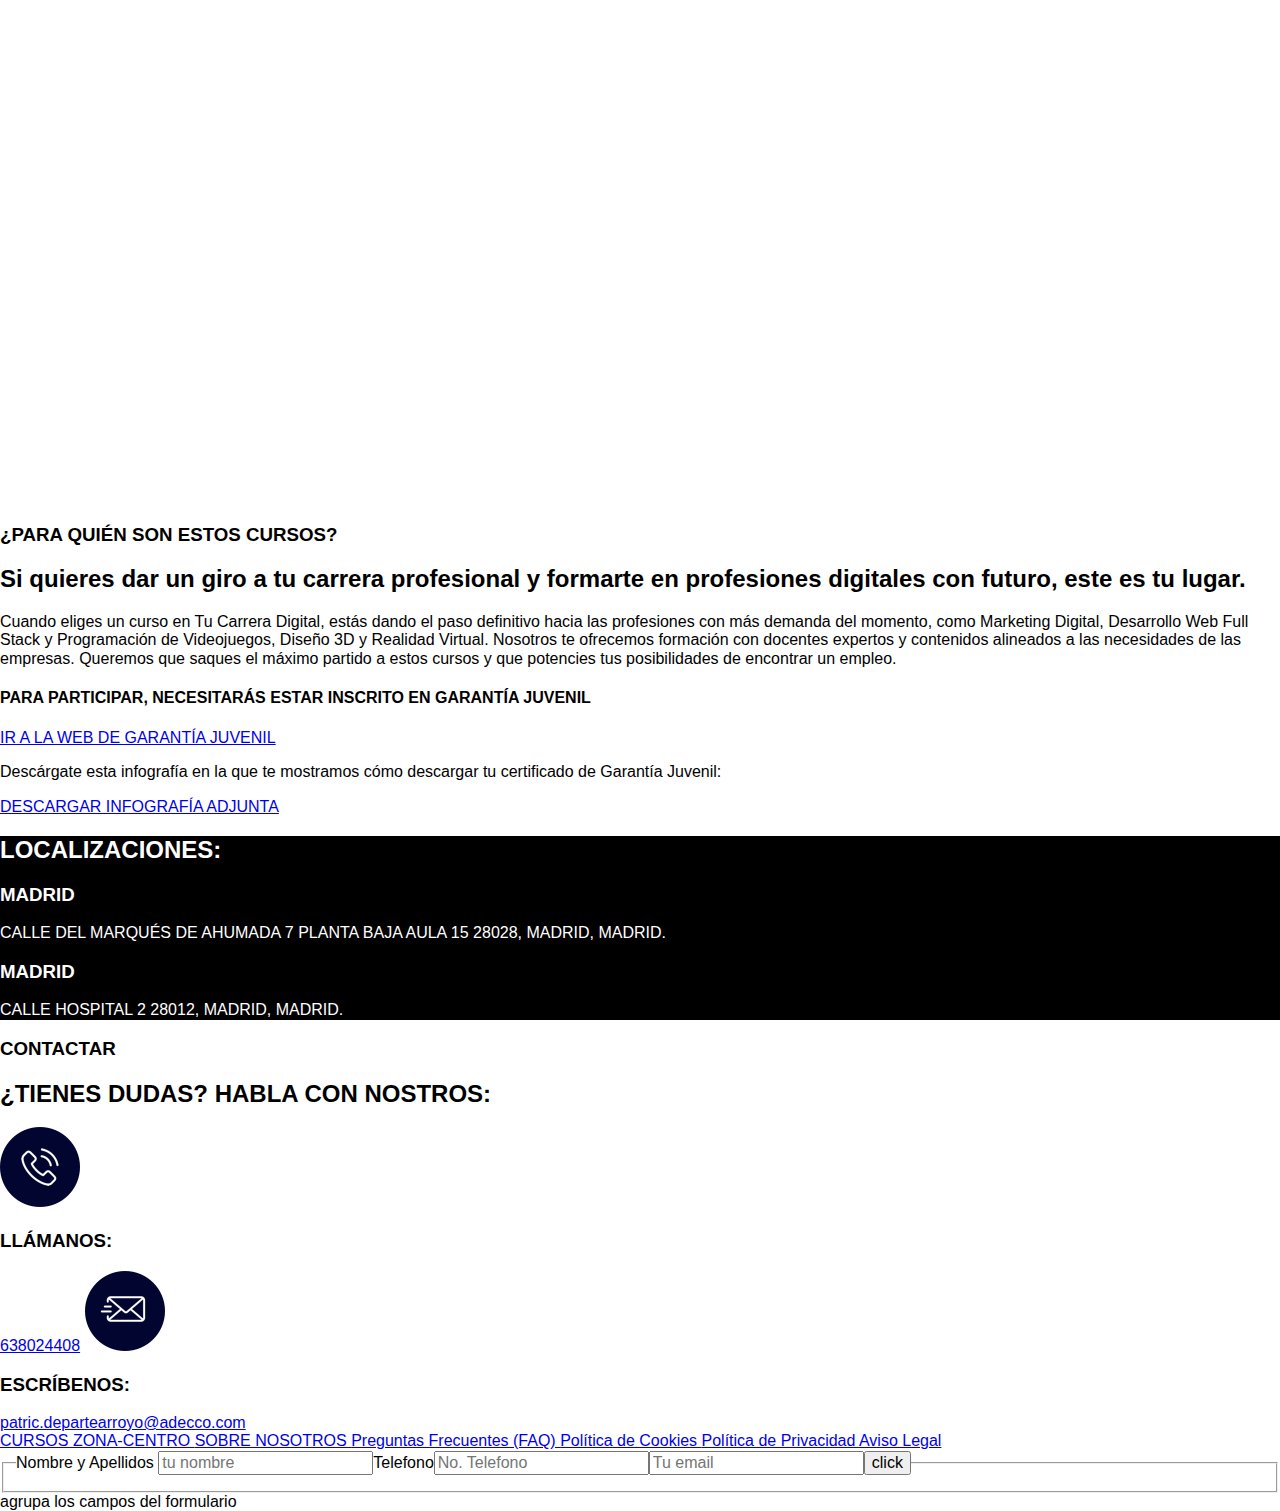
==== commit 15df1bd1: "repaso alinear elementos,objetos...29-09-2023" ====
--- a/proyectoinicio/index.html
+++ b/proyectoinicio/index.html
@@ -110,63 +110,43 @@
                             <a href=" #">¡PÍDENOSLO!</a>
                         </div>
     </section>
-    <section>
-        <iframe width=" 560" height="315" src="https://www.youtube.com/embed/SzZlMSDKE8o?si=umrhrpd8v5kvZ6Zm"
-            title="YouTube video player" frameborder="0"
-            allow="accelerometer; autoplay; clipboard-write; encrypted-media; gyroscope; picture-in-picture; web-share"
-            allowfullscreen></iframe>
+    <section class="seccionVideo">
+        <div class="video">
+            <iframe width=" 1120" height="630" src="https://www.youtube.com/embed/SzZlMSDKE8o?si=umrhrpd8v5kvZ6Zm"
+                title="YouTube video player" frameborder="0"
+                allow="accelerometer; autoplay; clipboard-write; encrypted-media; gyroscope; picture-in-picture; web-share"
+                allowfullscreen></iframe>
+        </div>
+    </section>
+    <section class="paraQuien">
+        <div>
+            <h3>¿PARA QUIÉN SON ESTOS CURSOS?</h3>
+            <h2>Si quieres dar un giro a tu carrera profesional y formarte en profesiones digitales con futuro, este es
+                tu lugar.</h2>
+            <p> Cuando eliges un curso en Tu Carrera Digital, estás dando el paso definitivo hacia las profesiones con
+                más
+                demanda del momento, como Marketing Digital, Desarrollo Web Full Stack y Programación de Videojuegos,
+                Diseño
+                3D
+                y Realidad Virtual. Nosotros te ofrecemos formación con docentes expertos y contenidos alineados a las
+                necesidades de las empresas. Queremos que saques el máximo partido a estos cursos y que potencies tus
+                posibilidades de encontrar un empleo.</p>
+            <h4>PARA PARTICIPAR, NECESITARÁS ESTAR INSCRITO EN GARANTÍA JUVENIL</h4>
+            <a href="#">IR A LA WEB DE GARANTÍA JUVENIL</a>
+            <p>Descárgate esta infografía en la que te mostramos cómo descargar tu certificado de Garantía Juvenil:</p>
+            <a href="#">DESCARGAR INFOGRAFÍA ADJUNTA</a>
+        </div>
+    </section>
+    <section class="localizaciones">
+        <h2>LOCALIZACIONES:</h2>
+        <h3>MADRID</h3>
+        <p>CALLE DEL MARQUÉS DE AHUMADA 7 PLANTA BAJA AULA 15 28028, MADRID, MADRID.</p>
+        <h3> MADRID</h3>
+        <p>CALLE HOSPITAL 2 28012, MADRID, MADRID.</p>
     </section>
     <section>
-        <h3>¿PARA QUIÉN SON ESTOS CURSOS?</h3>
-        <h2>
-            Si quieres dar un giro a tu carrera profesional y formarte en profesiones digitales con futuro, este es tu
-            lugar.
-        </h2>
-        <p>
-            Cuando eliges un curso en Tu Carrera Digital, estás dando el paso definitivo hacia las profesiones con más
-            demanda del momento, como Marketing Digital, Desarrollo Web Full Stack y Programación de Videojuegos, Diseño
-            3D
-            y Realidad Virtual. Nosotros te ofrecemos formación con docentes expertos y contenidos alineados a las
-            necesidades de las empresas. Queremos que saques el máximo partido a estos cursos y que potencies tus
-            posibilidades de encontrar un empleo.
-        </p>
-        <h4>
-            PARA PARTICIPAR, NECESITARÁS ESTAR INSCRITO EN GARANTÍA JUVENIL
-        </h4>
-        <a href="https://www.sepe.es/HomeSepe/Personas/encontrar-trabajo/Garantia-Juvenil/que-es-garantia-juvenil">IR A
-            LA
-            WEB DE GARANTÍA JUVENIL
-        </a>
-        <p>
-            Descárgate esta infografía en la que te mostramos cómo descargar tu certificado de Garantía Juvenil:
-        </p>
-        <a href="https://www.tucarreradigital.es/assets/Infografia-S.G.J.pdf">DESCARGAR INFOGRAFÍA ADJUNTA
-        </a>
-    </section>
-    <section class="localizaciones">
-        <h2>
-            LOCALIZACIONES:
-        </h2>
-        <h3>
-            MADRID
-        </h3>
-        <p>
-            CALLE DEL MARQUÉS DE AHUMADA 7 PLANTA BAJA AULA 15 28028, MADRID, MADRID.
-        </p>
-        <h3>
-            MADRID
-        </h3>
-        <p>
-            CALLE HOSPITAL 2 28012, MADRID, MADRID.
-        </p>
-    </section>
-    <section>
-        <h3>
-            CONTACTAR
-        </h3>
-        <h2>
-            ¿TIENES DUDAS? HABLA CON NOSTROS:
-        </h2>
+        <h3> CONTACTAR</h3>
+        <h2> ¿TIENES DUDAS? HABLA CON NOSTROS:</h2>
         <img src="img/ico-TLF.png" alt="">
         <!-- <svg xmlns="http://www.w3.org/2000/svg" class="icon icon-tabler icon-tabler-phone-call" width="24" height="24" viewBox="0 0 24 24" stroke-width="2" stroke="currentColor" fill="none" stroke-linecap="round" stroke-linejoin="round">
         <path stroke="none" d="M0 0h24v24H0z" fill="none"></path>
@@ -174,17 +154,11 @@
         <path d="M15 7a2 2 0 0 1 2 2"></path>
         <path d="M15 3a6 6 0 0 1 6 6"></path>
      </svg> -->
-        <h3>
-            LLÁMANOS:
-        </h3>
-        <a href="tel:638024408">638024408
-        </a>
+        <h3>LLÁMANOS:</h3>
+        <a href="tel:638024408">638024408</a>
         <img src="img/ico-EMAIL.png" alt="">
-        <h3>
-            ESCRÍBENOS:
-        </h3>
-        <a href="patric.departearroyo@adecco.com">patric.departearroyo@adecco.com
-        </a>
+        <h3>ESCRÍBENOS:</h3>
+        <a href="patric.departearroyo@adecco.com">patric.departearroyo@adecco.com</a>
     </section>
     <footer>
         <a href="#">CURSOS ZONA-CENTRO
--- a/proyectoinicio/css/style.css
+++ b/proyectoinicio/css/style.css
@@ -9,7 +9,13 @@
 
  html {
      font-size: 62.5%;
- }
+     /* box-sizing: border-box; */
+ }
+ /*(siempre ubicar en el HTML) se utiliza para crear un box con un valor prederterminado sin que afecte el valor general si agregas paddin o margin por ejemplo
+     *, *:before, *:after{
+        box-sizing: inherit;
+     }*/
+ 
 
  /* NOta: si lo aplicas dentro de todo el body te cambia completo */
  body {
@@ -249,11 +255,8 @@
 
  /*estilos PIDENOSLO*/
  .pidenoslo {
-     margin-bottom: 120px;
-     display: flex;
-     flex-direction: column;
-     justify-content: space-between;
-     text-align: center;
+     margin-bottom: 150px;
+    
  }
 
  .pidenoslo h3 {
@@ -265,16 +268,38 @@
  }
 
  .pidenoslo div {
-   display: flex;
-
- }
- .pidenoslo a:hover{
-
- }
+     display: flex;
+     flex-direction: row;
+     justify-content: center;
+}
+
+.pidenoslo a{
+    background-color: var(--colorPrincipal);
+    color: white;
+    font-family: var(--fuentePrincipal);
+    font-size: 1.4rem;
+    padding: 20px 40px;
+    border-radius: 40px;
+    font-weight: 800;
+    text-transform: uppercase;
+    text-decoration: none;
+    border: 1px solid;
+}
+.pidenoslo a:hover{
+    background-color: var(--colorSecundario);
+}
+
 
  /*estilos seccion video*/
-
- /*Estilos seccion para quien son estos cursos*/
+ .seccionVideo{
+    display: flex;
+ }
+ .video{
+    margin: auto;
+ }
+
+/*Estilos seccion para quien son estos cursos*/
+
 
  /*estilos localizaciones*/
  .localizaciones {
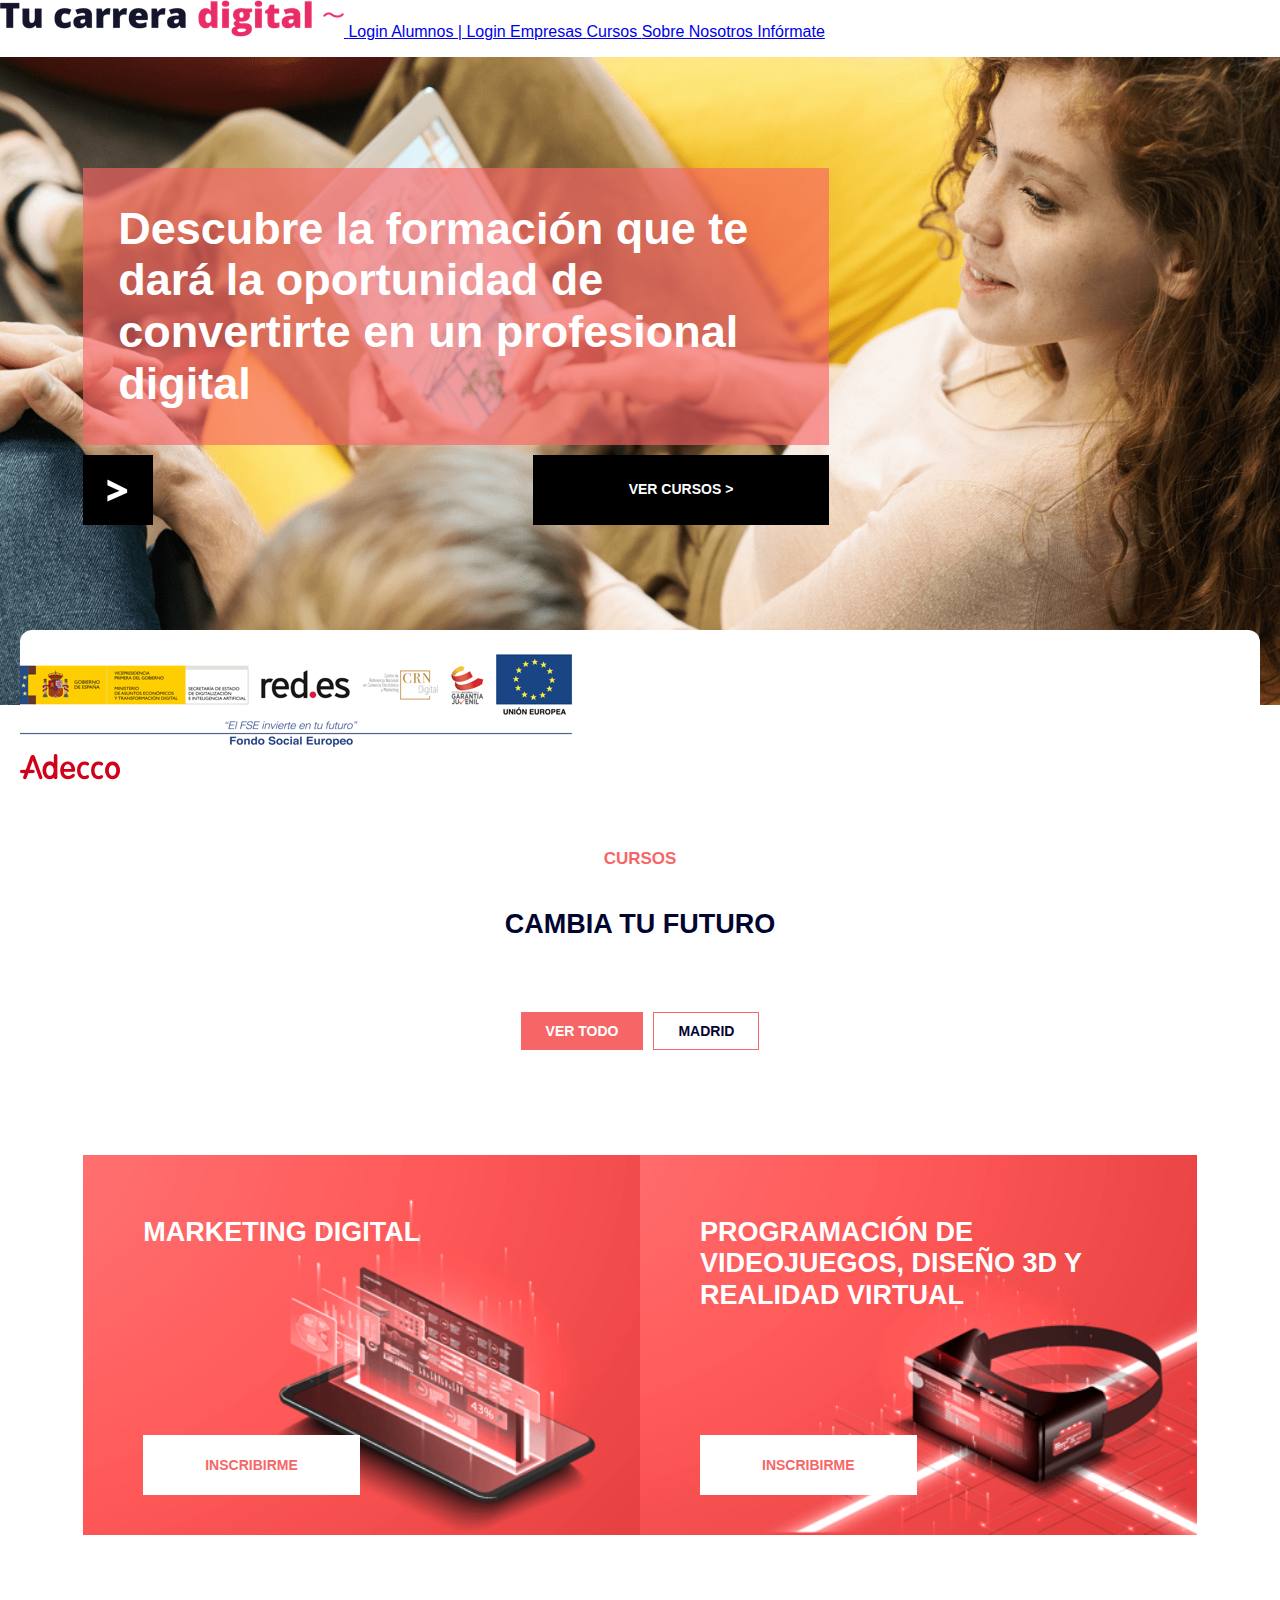
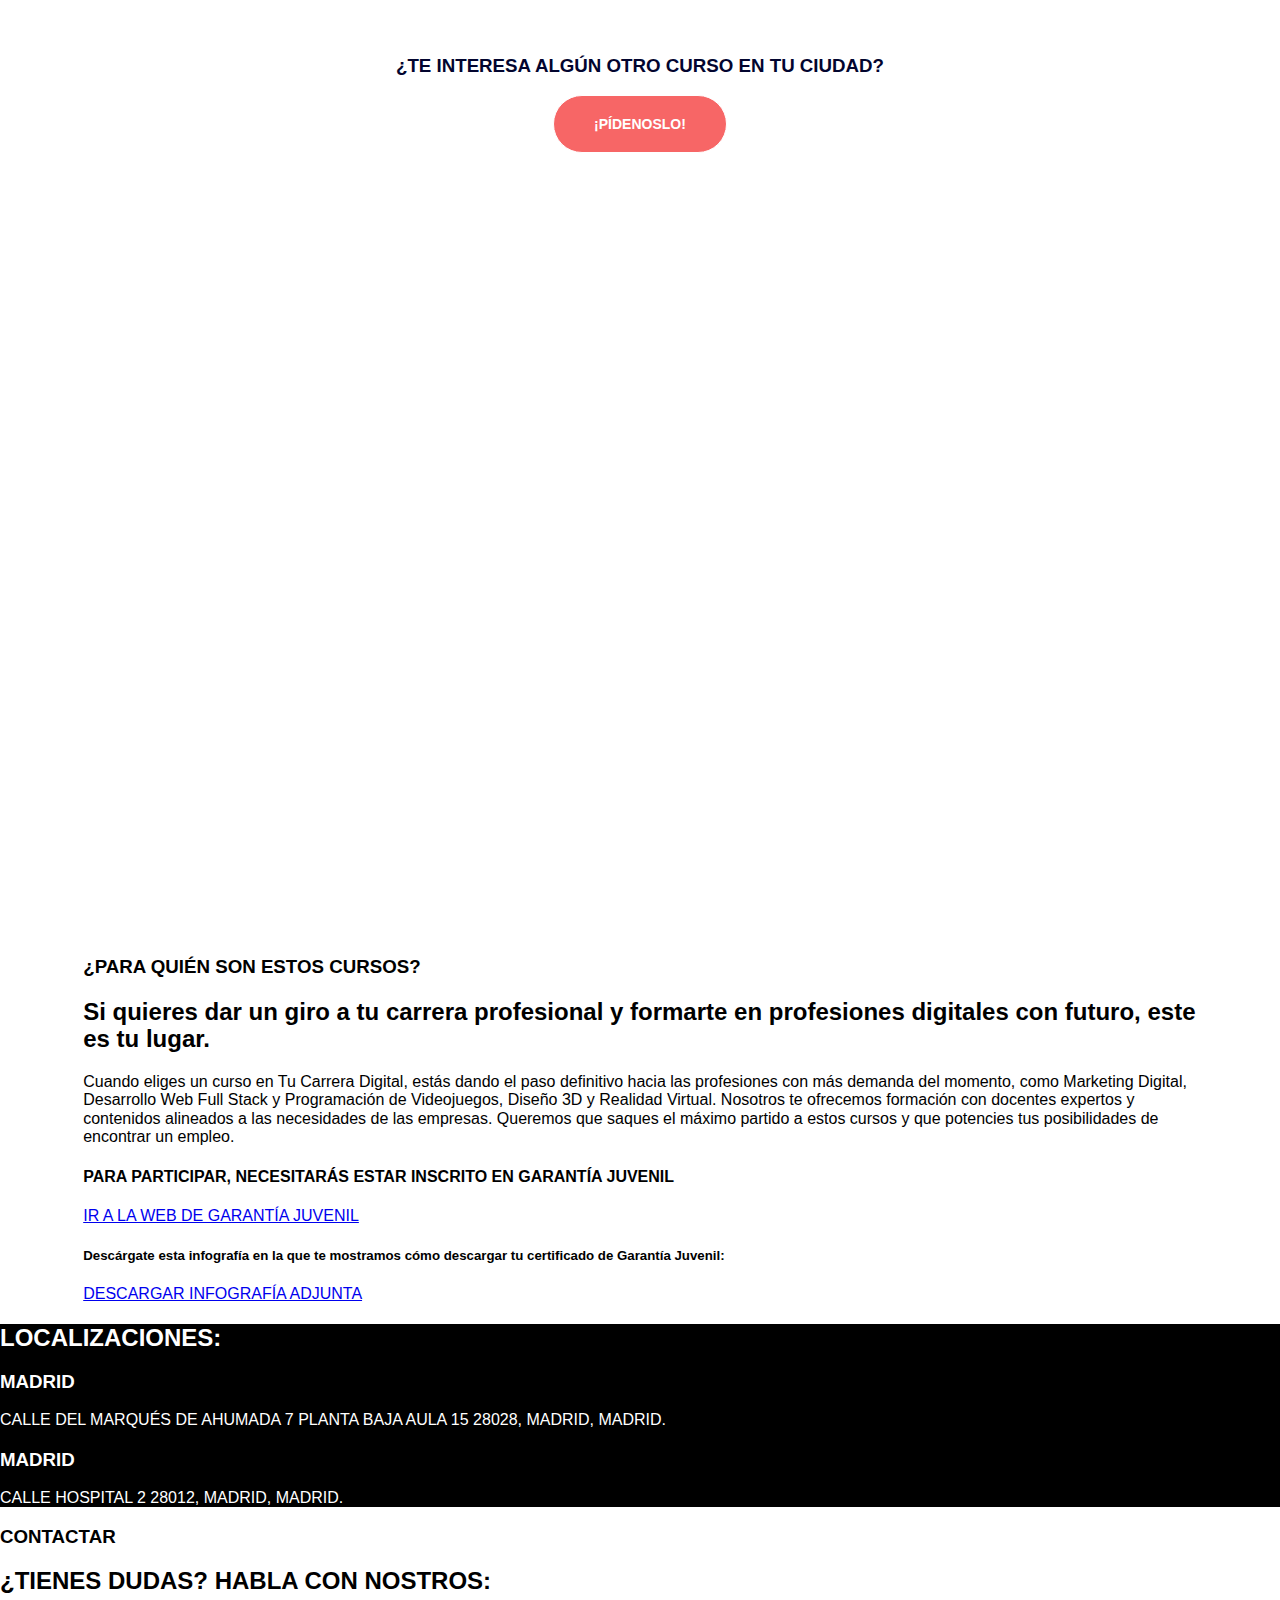
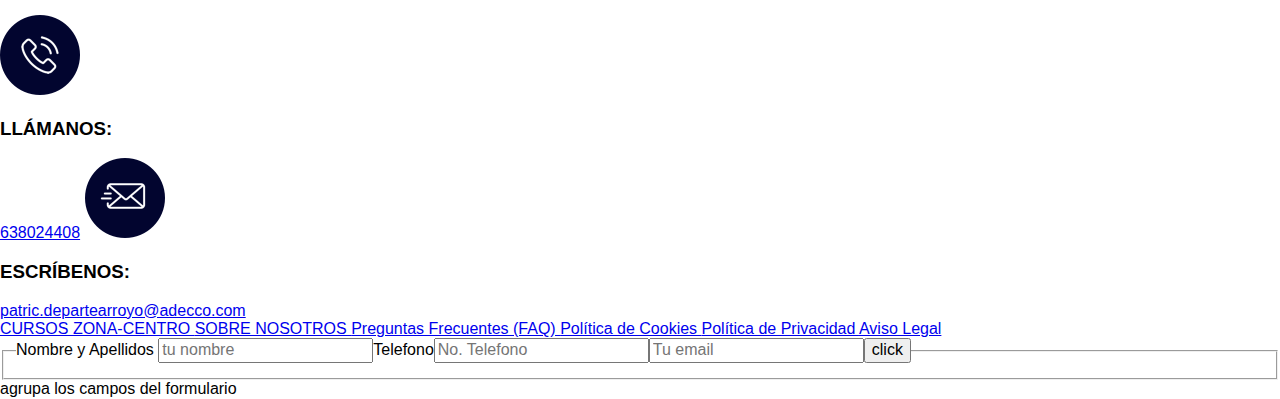
==== commit ee245b0a: "02-10-23" ====
--- a/proyectoinicio/index.html
+++ b/proyectoinicio/index.html
@@ -68,14 +68,27 @@
     <main class="fondoMain">
         <div class="contenedor">
             <div class="margenDerecho">
-                <h1 class="zona-centro">
-                    Descubre la formación que te dará la oportunidad de convertirte en un profesional digital
-                </h1>
-                <a href="#">VER CURSOS
-                </a>
+                <h1>Descubre la formación que te dará la oportunidad de convertirte en un profesional digital</h1>
+                <div class="flexMain">
+                    <img src="./img/ico-centro.png">
+                    <a href="https://www.tucarreradigital.es/zona-centro#cursos">Ver Cursos ></a>
+                </div>
             </div>
         </div>
     </main>
+    <!-- Estilos para la seccion de imagen de corporaciones -->
+    <section class="seccionLogos">
+        <div class="contenedorLogos">
+            <div>
+                <div>
+                    <img src="/proyectoinicio/img/Logos-oficiales.png" alt="logo1">
+                </div>
+                <div>
+                    <img src="/proyectoinicio/img/Logo-Adecco.png" alt="logo2">
+                </div>
+            </div>
+        </div>
+    </section>
     <!-- Seccion Cursos -->
     <section class="seccionCursos contenedor">
         <h3>CURSOS</h3>
@@ -118,7 +131,7 @@
                 allowfullscreen></iframe>
         </div>
     </section>
-    <section class="paraQuien">
+    <section class="paraQuien contenedor">
         <div>
             <h3>¿PARA QUIÉN SON ESTOS CURSOS?</h3>
             <h2>Si quieres dar un giro a tu carrera profesional y formarte en profesiones digitales con futuro, este es
@@ -133,7 +146,8 @@
                 posibilidades de encontrar un empleo.</p>
             <h4>PARA PARTICIPAR, NECESITARÁS ESTAR INSCRITO EN GARANTÍA JUVENIL</h4>
             <a href="#">IR A LA WEB DE GARANTÍA JUVENIL</a>
-            <p>Descárgate esta infografía en la que te mostramos cómo descargar tu certificado de Garantía Juvenil:</p>
+            <h5>Descárgate esta infografía en la que te mostramos cómo descargar tu certificado de Garantía Juvenil:
+            </h5>
             <a href="#">DESCARGAR INFOGRAFÍA ADJUNTA</a>
         </div>
     </section>
@@ -163,15 +177,15 @@
     <footer>
         <a href="#">CURSOS ZONA-CENTRO
         </a>
-        <a href="https://www.tucarreradigital.es/sobre-nosotros">SOBRE NOSOTROS
-        </a>
-        <a href="https://www.tucarreradigital.es/preguntas-frecuentes">Preguntas Frecuentes (FAQ)
-        </a>
-        <a href="https://www.tucarreradigital.es/zona-centro/politica-de-cookies">Política de Cookies
-        </a>
-        <a href="https://www.tucarreradigital.es/zona-centro/politica-de-privacidad">Política de Privacidad
-        </a>
-        <a href="https://www.tucarreradigital.es/zona-centro/aviso-legal">Aviso Legal
+        <a href="#">SOBRE NOSOTROS
+        </a>
+        <a href="#">Preguntas Frecuentes (FAQ)
+        </a>
+        <a href="#">Política de Cookies
+        </a>
+        <a href="#">Política de Privacidad
+        </a>
+        <a href="#">Aviso Legal
         </a>
     </footer>
     <form>
--- a/proyectoinicio/css/style.css
+++ b/proyectoinicio/css/style.css
@@ -11,11 +11,12 @@
      font-size: 62.5%;
      /* box-sizing: border-box; */
  }
+
  /*(siempre ubicar en el HTML) se utiliza para crear un box con un valor prederterminado sin que afecte el valor general si agregas paddin o margin por ejemplo
      *, *:before, *:after{
         box-sizing: inherit;
      }*/
- 
+
 
  /* NOta: si lo aplicas dentro de todo el body te cambia completo */
  body {
@@ -140,9 +141,80 @@
      color: #fff;
  }
 
- .fondoMain a {}
+ .fondoMain {
+     background-image: url(../img/11641893944_banner_zona_centro.png);
+     background-size: cover;
+     background-position: top left;
+     padding: 80px 0 180px 0;
+ }
+
+ .margenDerecho {
+     margin-right: 33%;
+ }
+
+ h1 {
+     background-color: rgba(248, 102, 102, 0.65);
+     font-family: var(--fuentePrincipal);
+     font-weight: 800;
+     font-size: 4.5rem;
+     margin-bottom: 10px;
+     padding: 35px;
+     color: white;
+ }
+
+ .fondoMain a {
+     background-color: black;
+     color: white;
+     border: 2px solid black;
+     padding: 24px 94px;
+     text-decoration: none;
+     text-transform: uppercase;
+     font-family: var(--fuenteBotones);
+     font-weight: 700;
+     font-size: 1.4rem;
+}
+
+.fondoMain a:hover {
+    color: var(--colorPrincipal);
+    background-color: white
+   /* border: 1px solid color var(#F76666) preguntar al profe por el borde no se aplica*/
+}
+
+ .flexMain {
+     display: flex;
+     flex-direction: row;
+     /*POR DEFECTO ES ROW*/
+     justify-content: space-between;
+ }
 
  /*Estilos para la seccion de imagen de corporaciones*/
+ .seccionLogos {
+    margin: 45px 20px ;
+    }
+
+ .contenedorLogos {
+    background-color: white;
+    display: block;
+    flex-direction: row;
+    justify-content: space-evenly;
+    align-items: center;
+    padding-top: 20px;
+    padding-bottom: 20px;
+    margin-top: -120px;
+    border-radius: 12px;
+}
+/* llamada por selector de atributo ejemplo (alt) seria asi  */
+
+[alt="logo1"] {
+    
+}
+
+[alt="logo2"] {
+    
+}
+
+
+
 
  /*estilos seccion cursos*/
  .seccionCursos h3 {
@@ -223,7 +295,13 @@
      background-repeat: no-repeat;
      background-position: right;
      padding: 60px 80px;
- }
+
+ }
+ 
+ .marketing a:hover {
+background-color: var(--colorPrincipal);
+color: white
+}
 
  .videojuegos {
      background-image: url(../img/Curso-programacion-videojuegos-centro.png);
@@ -233,6 +311,11 @@
      background-position: right;
  }
 
+ .videojuegos a:hover {
+    background-color: var(--colorPrincipal);
+    color: white
+    }
+
  .cursosOfertados h2 {
      color: white;
      font-size: 2.7rem;
@@ -256,7 +339,7 @@
  /*estilos PIDENOSLO*/
  .pidenoslo {
      margin-bottom: 150px;
-    
+
  }
 
  .pidenoslo h3 {
@@ -271,34 +354,36 @@
      display: flex;
      flex-direction: row;
      justify-content: center;
-}
-
-.pidenoslo a{
-    background-color: var(--colorPrincipal);
-    color: white;
-    font-family: var(--fuentePrincipal);
-    font-size: 1.4rem;
-    padding: 20px 40px;
-    border-radius: 40px;
-    font-weight: 800;
-    text-transform: uppercase;
-    text-decoration: none;
-    border: 1px solid;
-}
-.pidenoslo a:hover{
-    background-color: var(--colorSecundario);
-}
+ }
+
+ .pidenoslo a {
+     background-color: var(--colorPrincipal);
+     color: white;
+     font-family: var(--fuentePrincipal);
+     font-size: 1.4rem;
+     padding: 20px 40px;
+     border-radius: 40px;
+     font-weight: 800;
+     text-transform: uppercase;
+     text-decoration: none;
+     border: 1px solid;
+ }
+
+ .pidenoslo a:hover {
+     background-color: var(--colorSecundario);
+ }
 
 
  /*estilos seccion video*/
- .seccionVideo{
-    display: flex;
- }
- .video{
-    margin: auto;
- }
-
-/*Estilos seccion para quien son estos cursos*/
+ .seccionVideo {
+     display: flex;
+ }
+
+ .video {
+     margin: auto;
+ }
+
+ /*Estilos seccion para quien son estos cursos*/
 
 
  /*estilos localizaciones*/
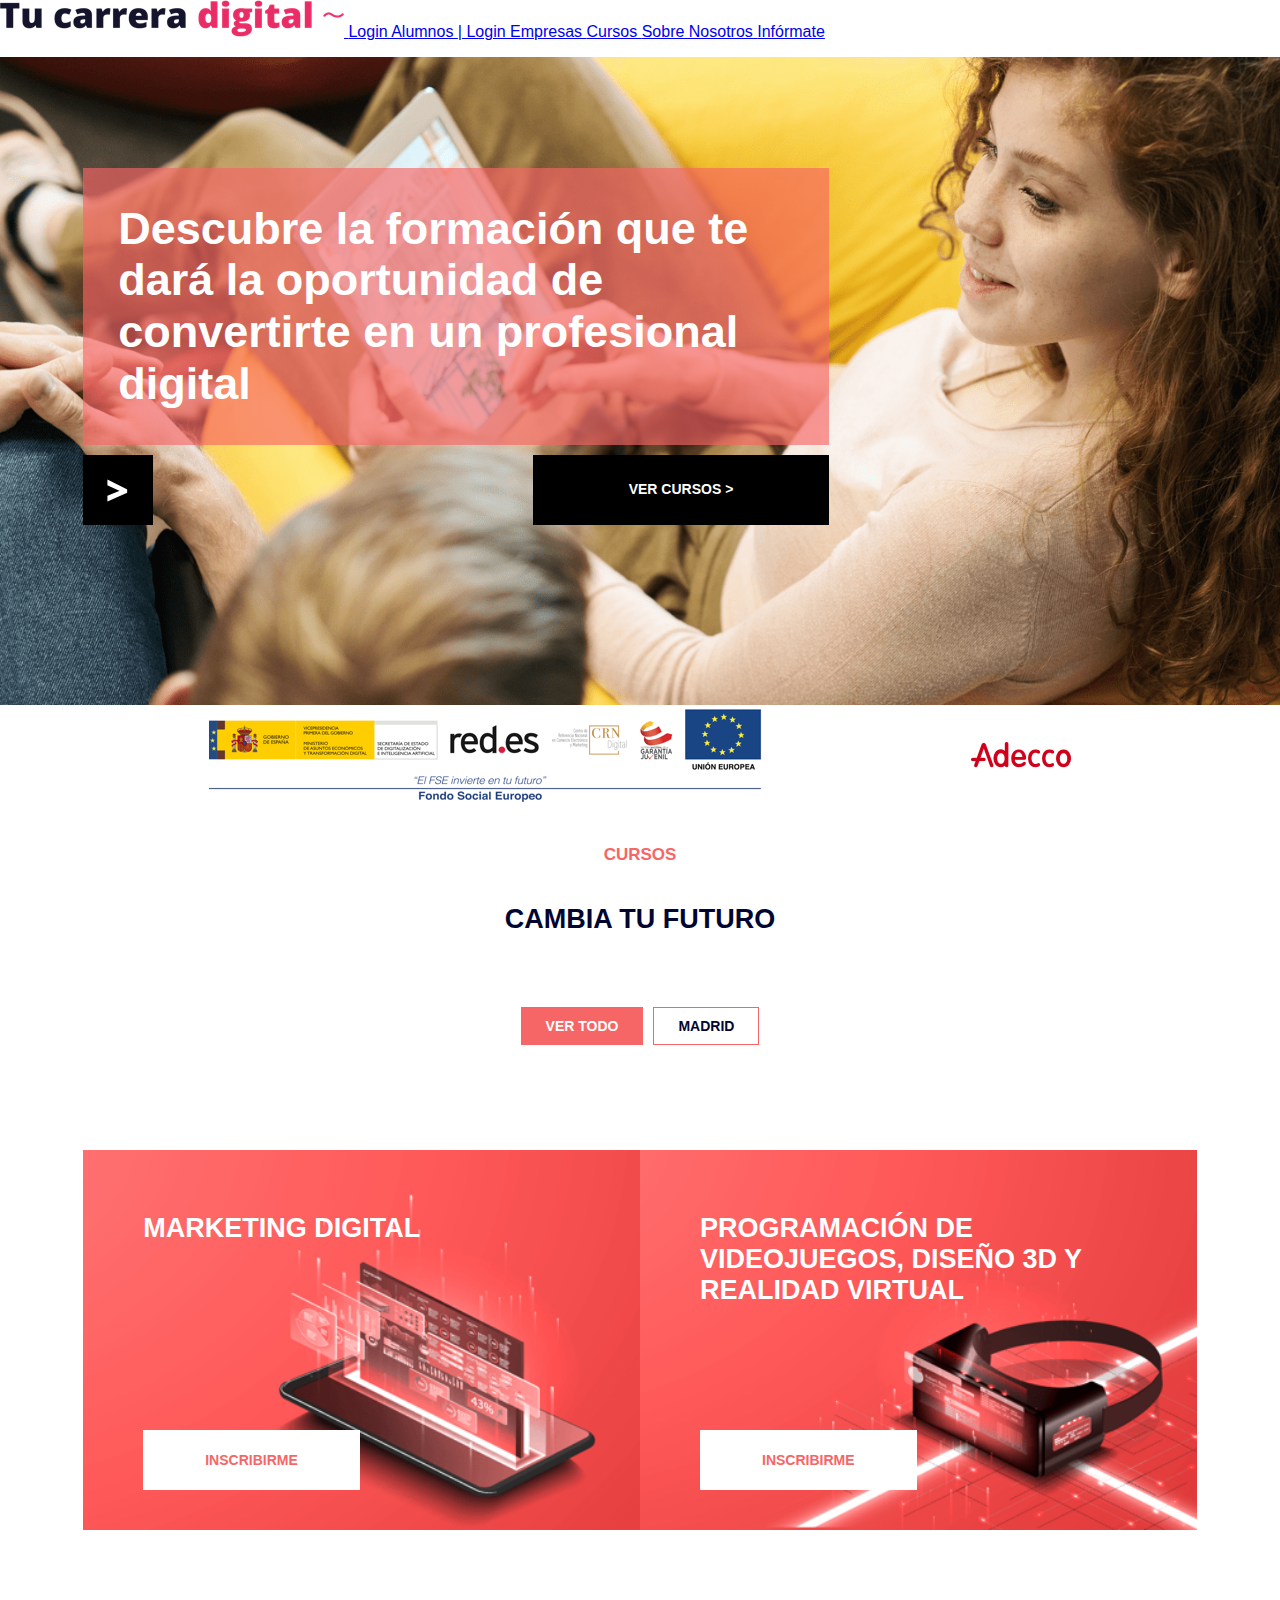
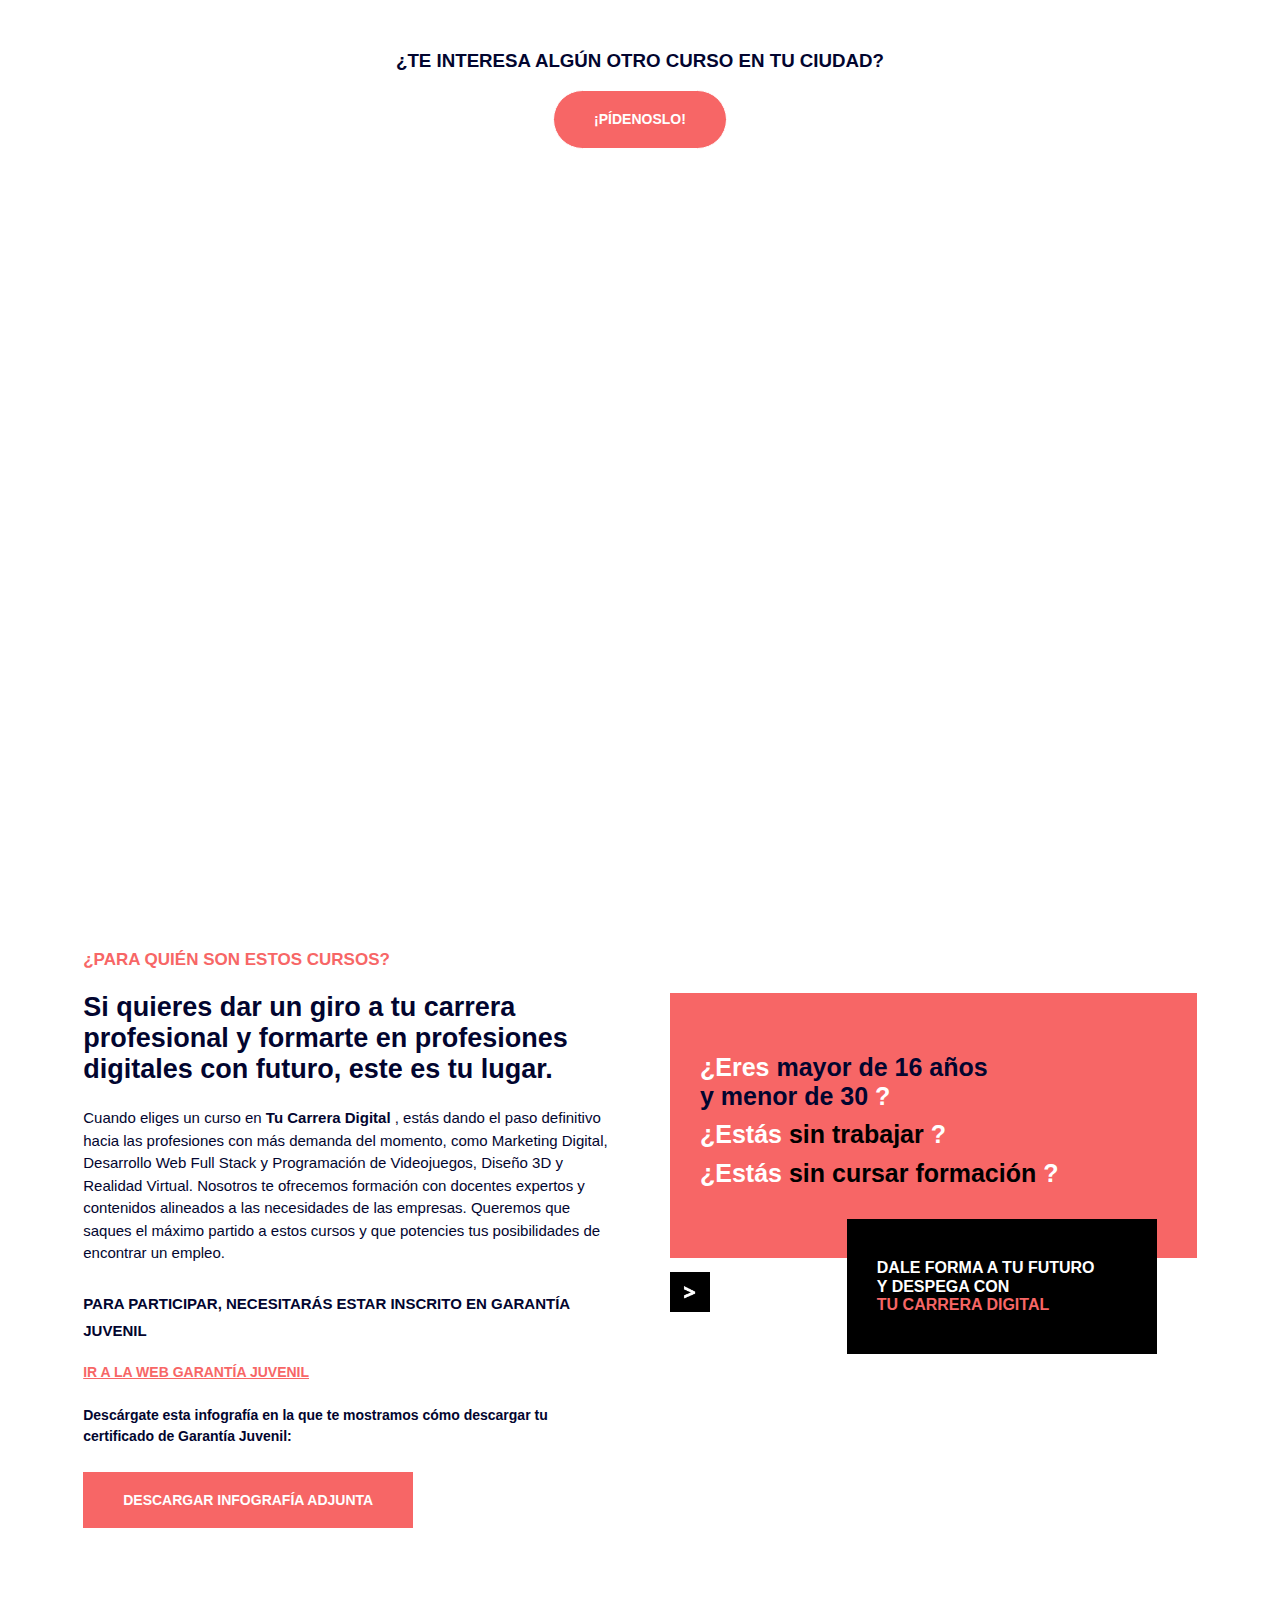
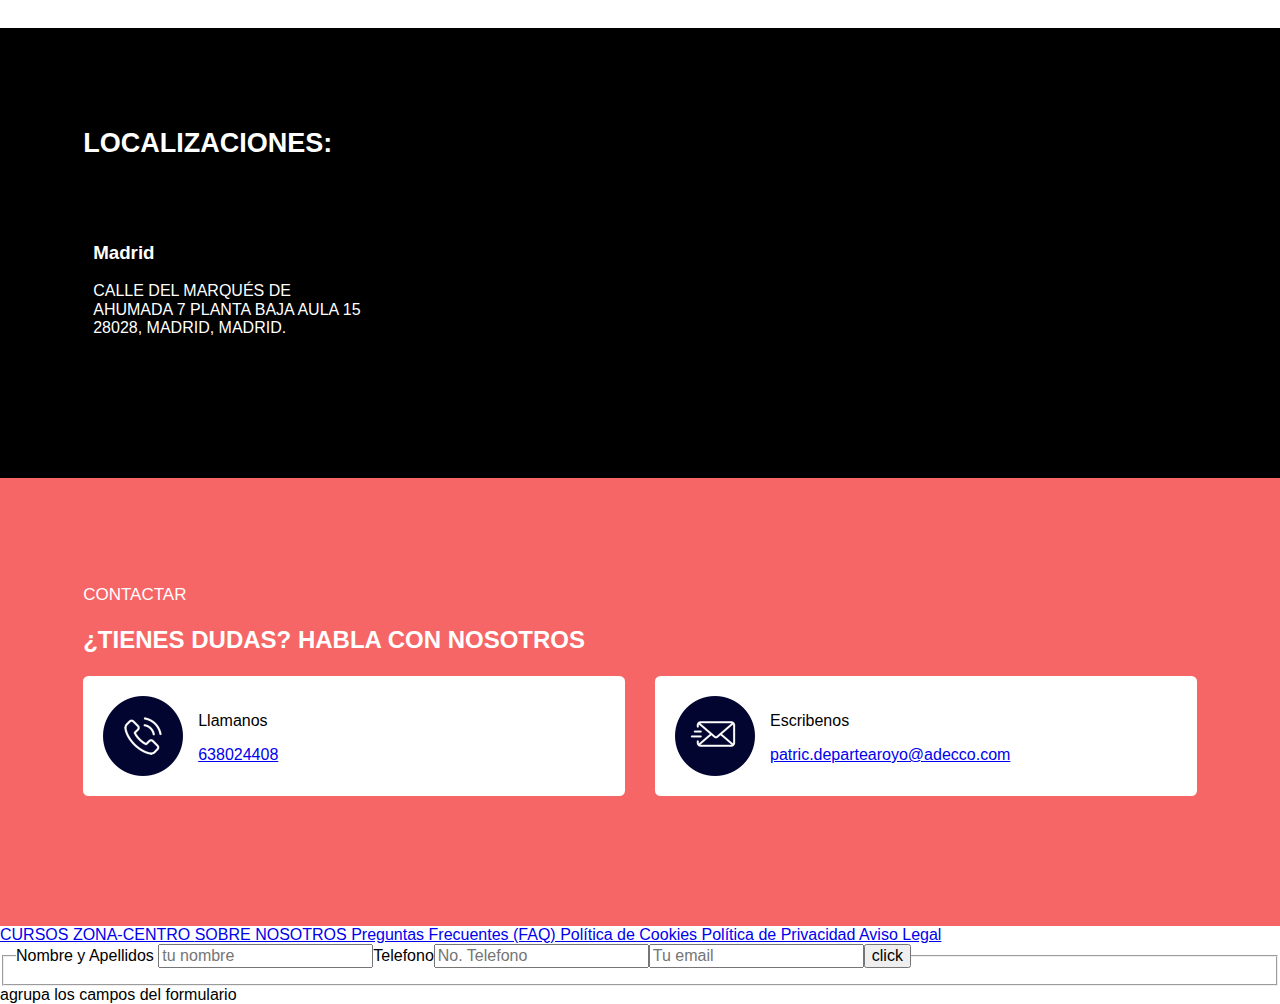
==== commit 37c6f8f3: "aldiaporfin" ====
--- a/proyectoinicio/index.html
+++ b/proyectoinicio/index.html
@@ -44,15 +44,15 @@
     <header>
         <a href="#"><img src="img/Tu-carrera-digital-general.png">
         </a>
-        <a href="https://exp014_20_ed_lote5.iformalia.es/Publico/Portal/htmls/AdeccoRedEs/LoginAlumno.aspx">Login
+        <a href="#">Login
             Alumnos
         </a>
-        <a href="https://exp014_20_ed_lote5.iformalia.es/Publico/Portal/htmls/AdeccoRedEs/LoginEmpresa.aspx">| Login
+        <a href="#">| Login
             Empresas
         </a>
-        <a href="https://www.tucarreradigital.es/zona-centro#cursos">Cursos
-        </a>
-        <a href="https://www.tucarreradigital.es/sobre-nosotros">Sobre Nosotros
+        <a href="#">Cursos
+        </a>
+        <a href="#">Sobre Nosotros
         </a>
         <a href="#">Infórmate
         </a>
@@ -71,23 +71,15 @@
                 <h1>Descubre la formación que te dará la oportunidad de convertirte en un profesional digital</h1>
                 <div class="flexMain">
                     <img src="./img/ico-centro.png">
-                    <a href="https://www.tucarreradigital.es/zona-centro#cursos">Ver Cursos ></a>
+                    <a href="#">Ver Cursos ></a>
                 </div>
             </div>
         </div>
     </main>
     <!-- Estilos para la seccion de imagen de corporaciones -->
     <section class="seccionLogos">
-        <div class="contenedorLogos">
-            <div>
-                <div>
-                    <img src="/proyectoinicio/img/Logos-oficiales.png" alt="logo1">
-                </div>
-                <div>
-                    <img src="/proyectoinicio/img/Logo-Adecco.png" alt="logo2">
-                </div>
-            </div>
-        </div>
+        <img src="/proyectoinicio/img/Logos-oficiales.png" alt="logo1">
+        <img src="/proyectoinicio/img/Logo-Adecco.png" alt="logo2">
     </section>
     <!-- Seccion Cursos -->
     <section class="seccionCursos contenedor">
@@ -131,12 +123,15 @@
                 allowfullscreen></iframe>
         </div>
     </section>
-    <section class="paraQuien contenedor">
-        <div>
+    <section class="seccionParaQuien contenedor">
+
+        <div class="paraQuienIzq">
             <h3>¿PARA QUIÉN SON ESTOS CURSOS?</h3>
             <h2>Si quieres dar un giro a tu carrera profesional y formarte en profesiones digitales con futuro, este es
-                tu lugar.</h2>
-            <p> Cuando eliges un curso en Tu Carrera Digital, estás dando el paso definitivo hacia las profesiones con
+                tu
+                lugar.</h2>
+            <p>Cuando eliges un curso en <span>Tu Carrera Digital</span> , estás dando el paso definitivo hacia las
+                profesiones con
                 más
                 demanda del momento, como Marketing Digital, Desarrollo Web Full Stack y Programación de Videojuegos,
                 Diseño
@@ -145,34 +140,68 @@
                 necesidades de las empresas. Queremos que saques el máximo partido a estos cursos y que potencies tus
                 posibilidades de encontrar un empleo.</p>
             <h4>PARA PARTICIPAR, NECESITARÁS ESTAR INSCRITO EN GARANTÍA JUVENIL</h4>
-            <a href="#">IR A LA WEB DE GARANTÍA JUVENIL</a>
+
+
+            <a href="https://www.sepe.es/HomeSepe/Personas/encontrar-trabajo/Garantia-Juvenil/que-es-garantia-juvenil">Ir
+                a
+                la web Garantía Juvenil</a>
             <h5>Descárgate esta infografía en la que te mostramos cómo descargar tu certificado de Garantía Juvenil:
             </h5>
-            <a href="#">DESCARGAR INFOGRAFÍA ADJUNTA</a>
-        </div>
-    </section>
-    <section class="localizaciones">
-        <h2>LOCALIZACIONES:</h2>
-        <h3>MADRID</h3>
-        <p>CALLE DEL MARQUÉS DE AHUMADA 7 PLANTA BAJA AULA 15 28028, MADRID, MADRID.</p>
-        <h3> MADRID</h3>
-        <p>CALLE HOSPITAL 2 28012, MADRID, MADRID.</p>
-    </section>
-    <section>
-        <h3> CONTACTAR</h3>
-        <h2> ¿TIENES DUDAS? HABLA CON NOSTROS:</h2>
-        <img src="img/ico-TLF.png" alt="">
-        <!-- <svg xmlns="http://www.w3.org/2000/svg" class="icon icon-tabler icon-tabler-phone-call" width="24" height="24" viewBox="0 0 24 24" stroke-width="2" stroke="currentColor" fill="none" stroke-linecap="round" stroke-linejoin="round">
+            <a class="botonInfografia" href="https://www.tucarreradigital.es/assets/Infografia-S.G.J.pdf">Descargar
+                infografía adjunta</a>
+        </div>
+
+        <div class="paraQuienDer">
+            <div class="paraQuienDerSup">
+                <h5>¿Eres <span class="destacarAzul">mayor de 16 años <br> y menor de 30</span> ?</h5>
+                <h5>¿Estás <span>sin trabajar</span> ?</h5>
+                <h5>¿Estás <span>sin cursar formación</span> ?</h5>
+            </div>
+
+            <div class="paraQuienDerInf">
+                <img src="./img/ico-centro.png">
+                <h4>Dale forma a tu futuro <br>y despega con <br><span>Tu carrera digital</span></h4>
+            </div>
+        </div>
+    </section>
+    <!-- /*estilos localizaciones*/ -->
+    <section class="cajas-localizaciones">
+        <h2 class="contenedor">localizaciones:</h2>
+        <div class="contenedor">
+            <div>
+                <h3>Madrid</h3>
+                <p>CALLE DEL MARQUÉS DE AHUMADA 7 PLANTA BAJA AULA 15 28028, MADRID, MADRID.</p>
+            </div>
+        </div>
+    </section>
+    <!-- 
+    <svg xmlns="http://www.w3.org/2000/svg" class="icon icon-tabler icon-tabler-phone-call" width="24" height="24" viewBox="0 0 24 24" stroke-width="2" stroke="currentColor" fill="none" stroke-linecap="round" stroke-linejoin="round">
         <path stroke="none" d="M0 0h24v24H0z" fill="none"></path>
         <path d="M5 4h4l2 5l-2.5 1.5a11 11 0 0 0 5 5l1.5 -2.5l5 2v4a2 2 0 0 1 -2 2a16 16 0 0 1 -15 -15a2 2 0 0 1 2 -2"></path>
         <path d="M15 7a2 2 0 0 1 2 2"></path>
         <path d="M15 3a6 6 0 0 1 6 6"></path>
      </svg> -->
-        <h3>LLÁMANOS:</h3>
-        <a href="tel:638024408">638024408</a>
-        <img src="img/ico-EMAIL.png" alt="">
-        <h3>ESCRÍBENOS:</h3>
-        <a href="patric.departearroyo@adecco.com">patric.departearroyo@adecco.com</a>
+    <section class="Contacto">
+        <div class="contenedor">
+            <h3>Contactar</h3>
+            <h2>¿Tienes dudas? habla con nosotros</h2>
+            <div class="ContactoCuadros">
+                <div class="cuadro1">
+                    <img src="./img/ico-TLF.png" alt="">
+                    <div class="llamada">
+                        <p>Llamanos</p>
+                        <a href="638024408">638024408</a>
+                    </div>
+                </div>
+                <div class="cuadro2">
+                    <img src="./img/ico-EMAIL.png" alt="">
+                    <div class="correo">
+                        <p>Escribenos</p>
+                        <a href="patric.departearroyo@adecco.com">patric.departearoyo@adecco.com</a>
+                    </div>
+                </div>
+            </div>
+        </div>
     </section>
     <footer>
         <a href="#">CURSOS ZONA-CENTRO
--- a/proyectoinicio/css/style.css
+++ b/proyectoinicio/css/style.css
@@ -172,13 +172,13 @@
      font-family: var(--fuenteBotones);
      font-weight: 700;
      font-size: 1.4rem;
-}
-
-.fondoMain a:hover {
-    color: var(--colorPrincipal);
-    background-color: white
-   /* border: 1px solid color var(#F76666) preguntar al profe por el borde no se aplica*/
-}
+ }
+
+ .fondoMain a:hover {
+     color: var(--colorPrincipal);
+     background-color: white
+         /* border: 1px solid color var(#F76666) preguntar al profe por el borde no se aplica*/
+ }
 
  .flexMain {
      display: flex;
@@ -189,34 +189,28 @@
 
  /*Estilos para la seccion de imagen de corporaciones*/
  .seccionLogos {
-    margin: 45px 20px ;
-    }
-
- .contenedorLogos {
-    background-color: white;
-    display: block;
-    flex-direction: row;
-    justify-content: space-evenly;
-    align-items: center;
-    padding-top: 20px;
-    padding-bottom: 20px;
-    margin-top: -120px;
-    border-radius: 12px;
-}
-/* llamada por selector de atributo ejemplo (alt) seria asi  */
-
+     background-color: #fff;
+     display: flex;
+     flex-direction: row;
+     justify-content: space-evenly;
+     align-items: center;
+     padding top: 30px;
+     padding bottom: 30px;
+     margin top: -110px;
+     border-radius: 15px;
+ }
+
+ /* llamada por selector de atributo ejemplo (alt) seria asi  */
+ /* 
 [alt="logo1"] {
     
 }
 
 [alt="logo2"] {
     
-}
-
-
-
-
- /*estilos seccion cursos*/
+} */
+
+/*estilos seccion cursos*/
  .seccionCursos h3 {
      text-align: center;
      color: var(--colorPrincipal);
@@ -297,11 +291,11 @@
      padding: 60px 80px;
 
  }
- 
+
  .marketing a:hover {
-background-color: var(--colorPrincipal);
-color: white
-}
+     background-color: var(--colorPrincipal);
+     color: white
+ }
 
  .videojuegos {
      background-image: url(../img/Curso-programacion-videojuegos-centro.png);
@@ -312,9 +306,9 @@
  }
 
  .videojuegos a:hover {
-    background-color: var(--colorPrincipal);
-    color: white
-    }
+     background-color: var(--colorPrincipal);
+     color: white
+ }
 
  .cursosOfertados h2 {
      color: white;
@@ -385,11 +379,214 @@
 
  /*Estilos seccion para quien son estos cursos*/
 
-
- /*estilos localizaciones*/
- .localizaciones {
-     background-color: black;
-     color: white
- }
-
- /*estilos contactar*/+ .seccionParaQuien{
+    display: flex;
+    flex-direction: row;
+    margin-bottom: 100px;
+}
+
+.seccionParaQuien>div{
+    flex:1;
+    max-width: 50%;
+}
+
+.seccionParaQuien h3{
+    color:var(--colorPrincipal);
+    font-family: var(--fuentePrincipal);
+    font-weight: 600;
+    font-size: 1.7rem;
+}
+
+.seccionParaQuien h2{
+    font-family: var(--fuentePrincipal);
+    color: var(--colorSecundario);
+    font-size: 2.7rem;
+    font-weight: 800;
+    margin-bottom: 22px;
+}
+
+.paraQuienIzq{
+    margin-right: 15px;
+}
+
+
+.seccionParaQuien p{
+    font-family: var(--fuentePrincipal);
+    font-size: 1.5rem;
+    font-weight: 200;
+    margin-bottom: 25px;
+    line-height: 1.5;
+    color: var(--colorSecundario);
+}
+
+.seccionParaQuien span{
+    font-weight: 800;
+}
+
+.paraQuienIzq h4{
+    font-family: var(--fuentePrincipal);
+    color: var(--colorSecundario);
+    font-weight: 800;
+    font-size: 1.5rem;
+    line-height: 1.8;
+}
+
+.paraQuienIzq a{
+    color: var(--colorPrincipal);
+    text-transform: uppercase;
+    font-family: var(--fuentePrincipal);
+    font-size: 1.4rem;
+    font-weight: 700;
+}
+
+.paraQuienIzq h5{
+    font-family: var(--fuentePrincipal);
+    font-weight:800;
+    font-size: 1.4rem;
+    line-height: 1.5; 
+    color: var(--colorSecundario);
+    margin-bottom: 25px;
+}
+
+.paraQuienIzq .botonInfografia{
+    background-color: var(--colorPrincipal);
+    color: white;
+    text-decoration: none;
+    padding: 20px 40px;
+    display: inline-block;
+
+}
+
+.paraQuienDer{
+    display: flex;
+    flex-direction: column;
+    margin-left: 45px;
+    margin-top: 60px;
+}
+
+.paraQuienDerSup{
+    background-color: var(--colorPrincipal);
+    padding: 60px 30px;
+}
+
+.paraQuienDerSup h5{
+    font-family: var(--fuentePrincipal);
+    font-size: 2.5rem;
+    font-weight: 800;
+    margin-top: 0;
+    margin-bottom: 10px;
+    color: white;
+}
+
+.paraQuienDerSup .destacarAzul{
+    color: var(--colorSecundario);
+}
+
+.paraQuienDerSup span{
+    color: black;
+}
+.paraQuienDerInf{
+    display: flex;
+    flex-direction: row;
+    justify-content: space-between;
+    align-items: center;
+    margin-top: -60px;
+    margin-right: 40px;
+}
+.paraQuienDerInf img{
+    margin-top: 10px;
+    height: 40px;
+    width: 40px;
+
+}
+.paraQuienDerInf h4{
+    font-family: var(--fuentePrincipal);
+    background-color: black;
+    color: white;
+    text-transform: uppercase;
+    padding: 40px 30px;
+    text-align:left;
+    width: 250px;
+}
+.paraQuienDerInf h4 span{
+    color: var(--colorPrincipal);
+}
+
+/*estilos localizaciones*/
+ 
+.cajas-localizaciones{
+    background-color: black;
+    padding: 100px 0;
+}
+
+.cajas-localizaciones .contenedor{
+    display: flex;
+}
+
+.cajas-localizaciones .contenedor div{
+    width: 25%;
+    padding: 24px 10px;
+    color: white;
+    margin: 0;
+}
+
+.cajas-localizaciones h2{
+    color: white;
+    font-size: 27px;
+    font-weight: 700px;
+    font-family: var(--fuenteBotones);
+    margin-bottom: 40px;
+    text-transform: uppercase;
+}
+
+ /*estilos contactar*/
+
+ .Contacto{
+    background-color: var(--colorPrincipal);
+    padding-top: 90px;
+    padding-bottom: 130px;
+}
+.Contacto .contenedor>h3{
+    color: white;
+    font-size: 17px;
+    margin-bottom: 22px;
+    font-weight: 300;
+    font-family: var(--fuentePrincipal);
+    text-transform: uppercase;
+}
+.Contacto .contenedor>h2{
+    color: white;
+    margin-bottom: 22px;
+    text-transform: uppercase;
+    font-weight: 800;
+}
+.ContactoCuadros{
+    display: flex;
+    flex-direction: row;
+}
+
+.ContactoCuadros img{
+    margin-right: 15px;
+}
+.cuadro1{
+    display: flex;
+    background-color: white;
+    margin-right: 15px;
+    border-radius: 0.55rem;
+    flex-direction: row;
+    justify-content: flex-start;
+    flex: 1;
+    max-width: 50%;
+    padding: 20px;
+}
+.cuadro2{
+    background-color: white;
+    margin-left: 15px;
+    border-radius: 0.55rem;
+    display: flex;
+    flex-direction: row;
+    justify-content: flex-start;
+    flex: 1;
+    max-width: 50%;
+    padding: 20px;
+}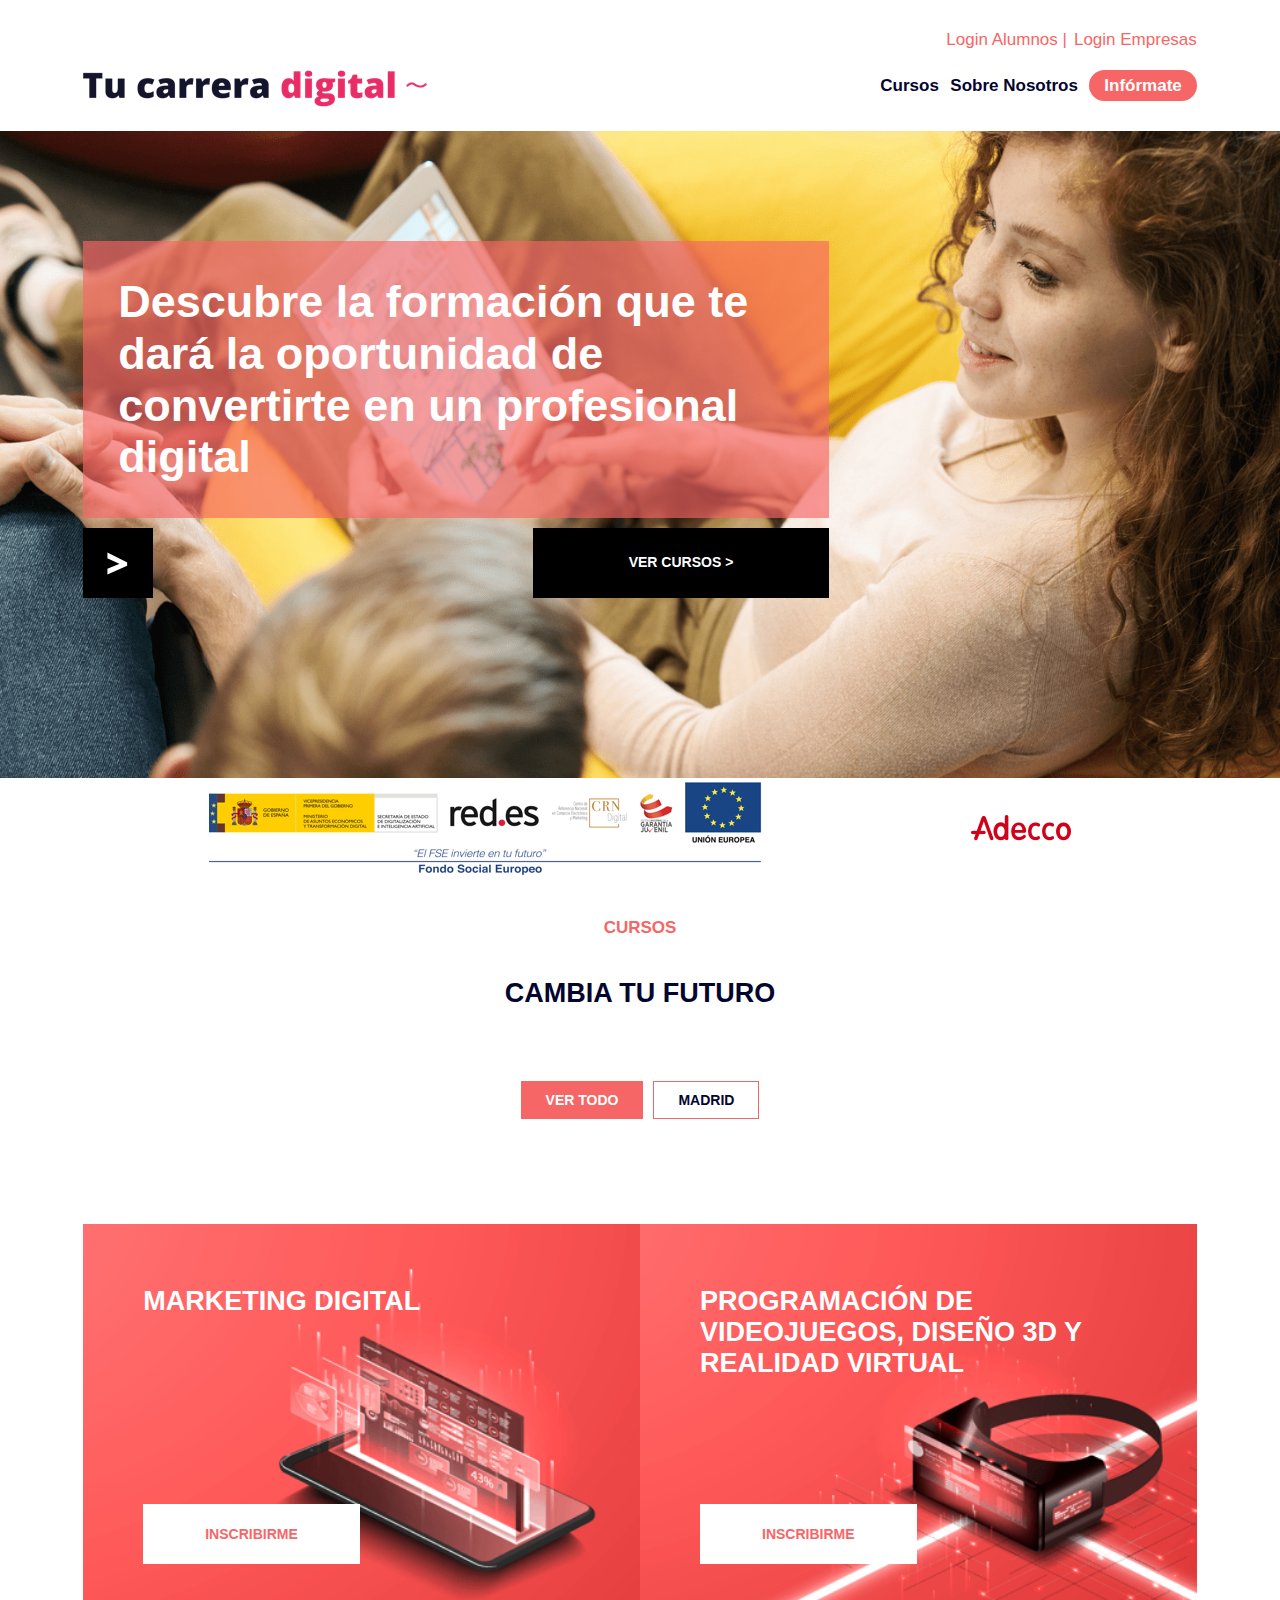
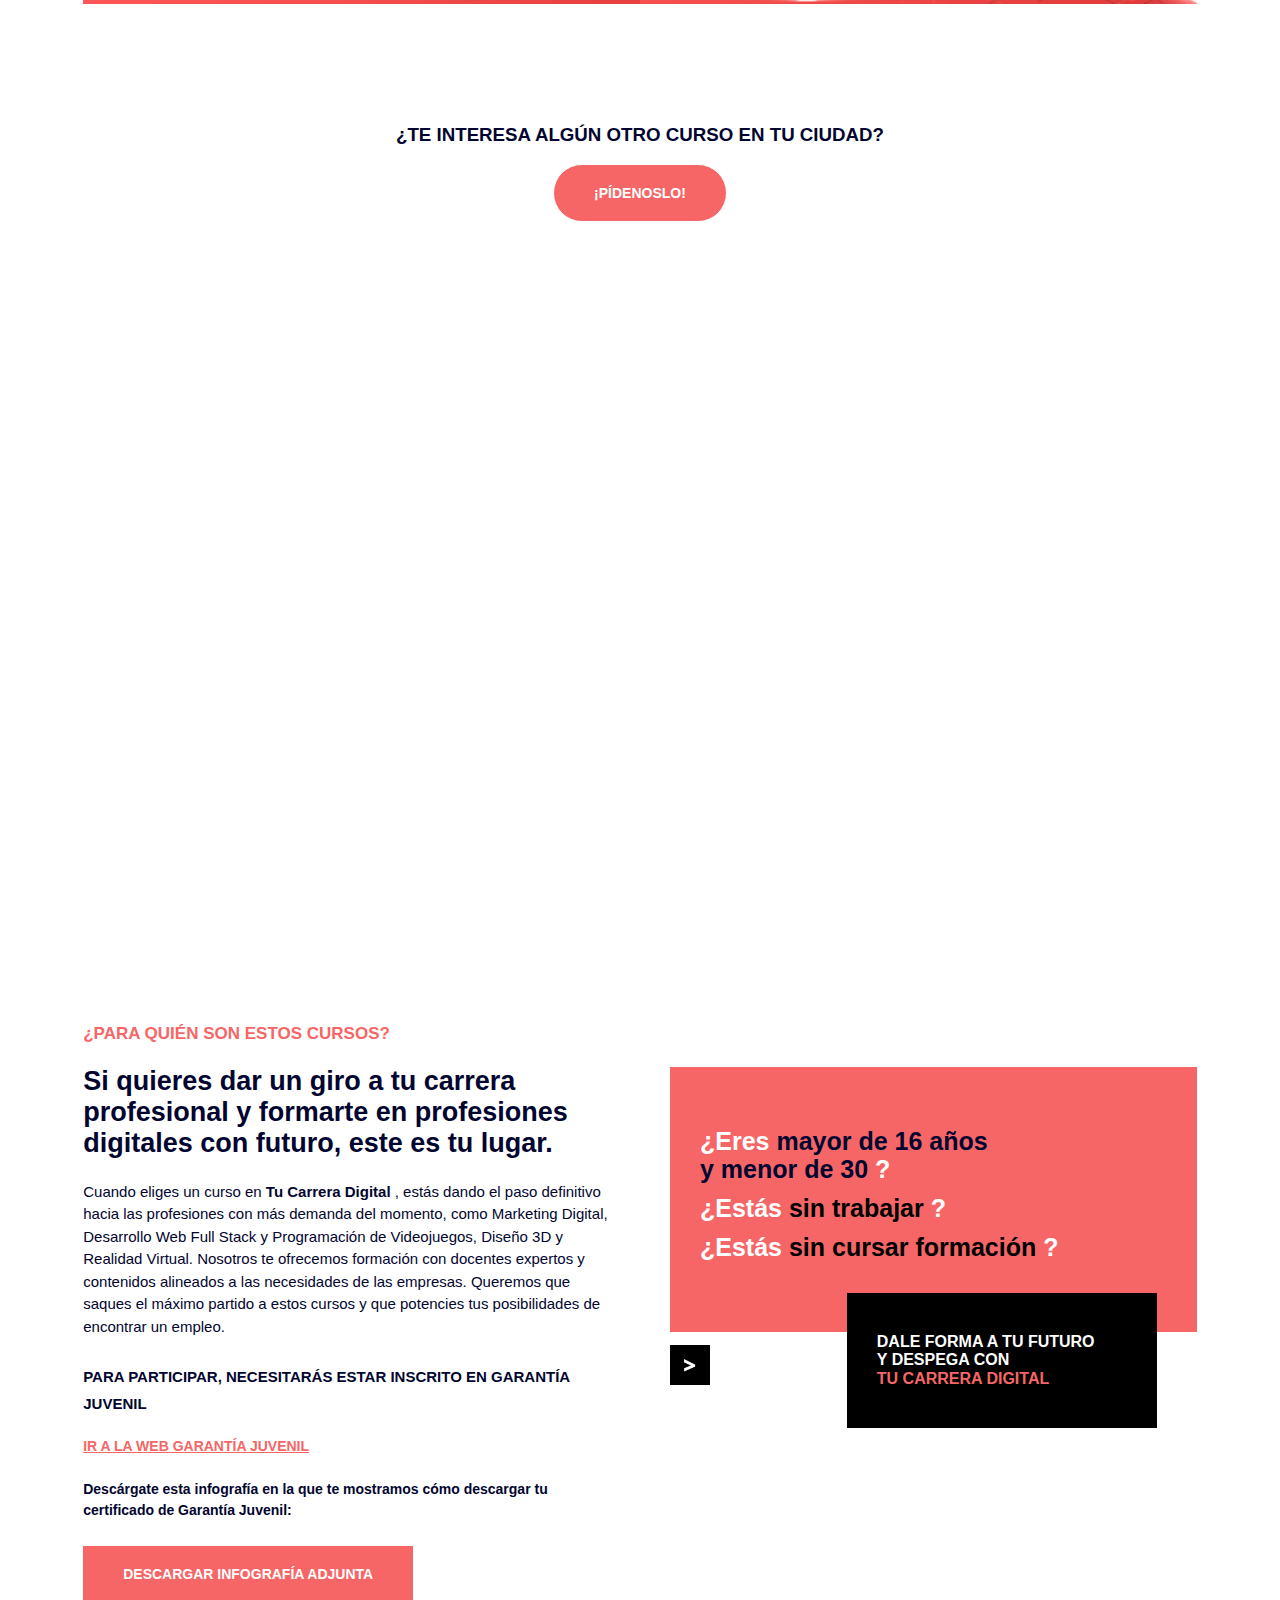
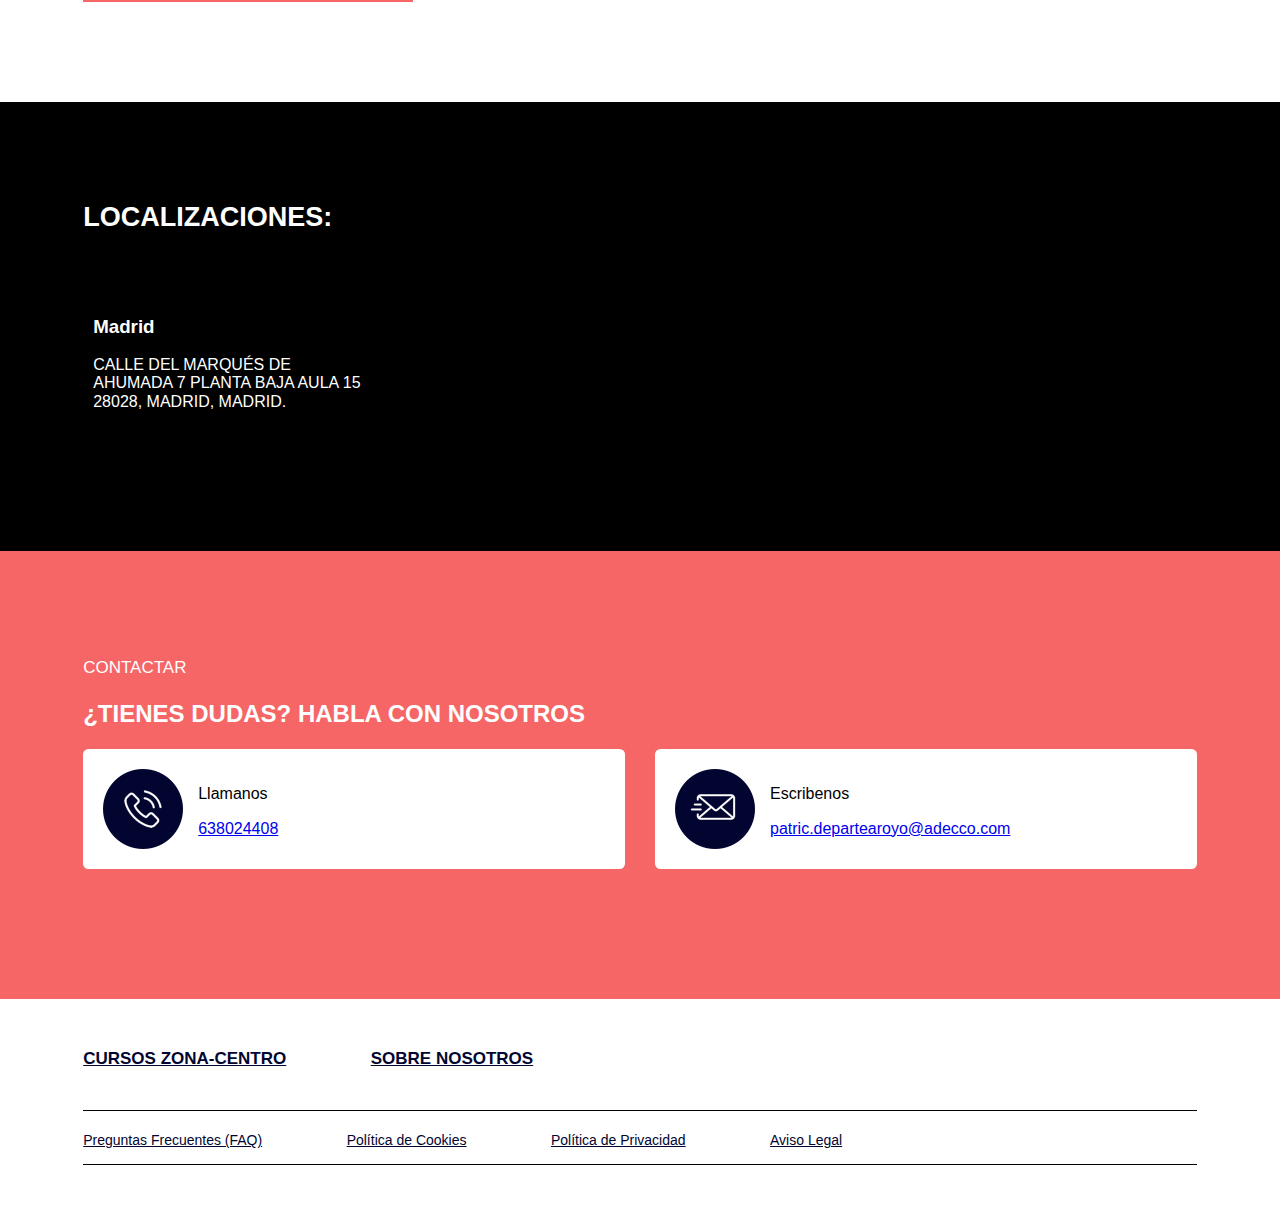
==== commit b3e357d6: "ResponsiveWebDisigne" ====
--- a/proyectoinicio/index.html
+++ b/proyectoinicio/index.html
@@ -40,31 +40,23 @@
     <a href="https://exp014_20_ed_lote5.iformalia.es/Publico/Portal/htmls/AdeccoRedEs/LoginEmpresa.aspx">ENLACE2</a>
     <a href="https://exp014_20_ed_lote5.iformalia.es/Publico/Portal/htmls/AdeccoRedEs/LoginEmpresa.aspx">ENLACE3</a>
     </section> -->
-
-    <header>
-        <a href="#"><img src="img/Tu-carrera-digital-general.png">
-        </a>
-        <a href="#">Login
-            Alumnos
-        </a>
-        <a href="#">| Login
-            Empresas
-        </a>
-        <a href="#">Cursos
-        </a>
-        <a href="#">Sobre Nosotros
-        </a>
-        <a href="#">Infórmate
-        </a>
+    <!-- Estilos para la seccion Header -->
+    <header class="seccionHeader contenedor">
+        <div class="seccionImagen">
+            <a href="#"><img src="img/Tu-carrera-digital-general.png"></a>
+        </div>
+        <div class="seccionEnlaces">
+            <div class="seccionLogin">
+                <a href="#"> Login Alumnos | </a>
+                <a href="#"> Login Empresas</a>
+            </div>
+            <div class="seccionNav">
+                <a href="#">Cursos</a>
+                <a href="#">Sobre Nosotros</a>
+                <a class="botonInformate" href="#">Infórmate</a>
+            </div>
+        </div>
     </header>
-    <p>
-        <!-- <h1>
-        Hola mundo!
-        <H2> 
-            Hola mundo!
-
-        </H2>
-    </h1> -->
     <main class="fondoMain">
         <div class="contenedor">
             <div class="margenDerecho">
@@ -181,6 +173,8 @@
         <path d="M15 7a2 2 0 0 1 2 2"></path>
         <path d="M15 3a6 6 0 0 1 6 6"></path>
      </svg> -->
+
+    <!-- estilos contacto -->
     <section class="Contacto">
         <div class="contenedor">
             <h3>Contactar</h3>
@@ -203,21 +197,20 @@
             </div>
         </div>
     </section>
-    <footer>
-        <a href="#">CURSOS ZONA-CENTRO
-        </a>
-        <a href="#">SOBRE NOSOTROS
-        </a>
-        <a href="#">Preguntas Frecuentes (FAQ)
-        </a>
-        <a href="#">Política de Cookies
-        </a>
-        <a href="#">Política de Privacidad
-        </a>
-        <a href="#">Aviso Legal
-        </a>
+    <!-- estilo footer -->
+    <footer class="seccionFooter contenedor">
+        <div class="footerArriba">
+            <a href="#">CURSOS ZONA-CENTRO</a>
+            <a href="#">SOBRE NOSOTROS</a>
+        </div>
+        <div class="footerAbajo">
+            <a href="#">Preguntas Frecuentes (FAQ)</a>
+            <a href="#">Política de Cookies</a>
+            <a href="#">Política de Privacidad</a>
+            <a href="#">Aviso Legal</a>
+        </div>
     </footer>
-    <form>
+    <!-- (((DISEÑO CUESTIONARIO))) <form>
         <fieldset>
             <legend Titulo del formulario>
                 <label>Nombre y Apellidos </label>
@@ -233,9 +226,7 @@
             </legend>
 
         </fieldset> agrupa los campos del formulario
-    </form>
-
-
+    </form> -->
 </body>
 
 </html>--- a/proyectoinicio/css/style.css
+++ b/proyectoinicio/css/style.css
@@ -25,7 +25,21 @@
      font-size: 16px;
      font-family: var(--fuentePrincipal);
      font-weight: var();
- }
+    }
+     /* MEDIAQUERIES y RWD Respnsive web disigner background-color: red;
+ 
+
+ @media (min-width:900px) {
+    body {
+        background-color: yellow;
+    }
+ }
+
+ @media (max-width:700px) {
+    body {
+        background-color: blue;
+    }
+ } MEDIAQUERIES y RWD Respnsive web disigner */
 
  /* Practicas
  h1 {
@@ -116,8 +130,16 @@
     margin-left: auto;
     margin: 0% auto 0% auto;distintas formas de poner el margen y ahorrar codigo*/
      margin: 0 auto;
-
- }
+}
+
+/* @media (max-width: 1140px) and (min-width: 768px) {
+    .contenedor {
+      max-width: 80%;
+      margin: 0 auto;
+    }
+} MEDIAQUERIES y RWD Respnsive web disigner*/
+    
+
 
  /*estilos para el Main*/
  .fondoMain {
@@ -210,7 +232,7 @@
     
 } */
 
-/*estilos seccion cursos*/
+ /*estilos seccion cursos*/
  .seccionCursos h3 {
      text-align: center;
      color: var(--colorPrincipal);
@@ -379,214 +401,333 @@
 
  /*Estilos seccion para quien son estos cursos*/
 
- .seccionParaQuien{
-    display: flex;
-    flex-direction: row;
-    margin-bottom: 100px;
-}
-
-.seccionParaQuien>div{
-    flex:1;
-    max-width: 50%;
-}
-
-.seccionParaQuien h3{
-    color:var(--colorPrincipal);
-    font-family: var(--fuentePrincipal);
-    font-weight: 600;
-    font-size: 1.7rem;
-}
-
-.seccionParaQuien h2{
+ .seccionParaQuien {
+     display: flex;
+     flex-direction: row;
+     margin-bottom: 100px;
+ }
+
+ .seccionParaQuien>div {
+     flex: 1;
+     max-width: 50%;
+ }
+
+ .seccionParaQuien h3 {
+     color: var(--colorPrincipal);
+     font-family: var(--fuentePrincipal);
+     font-weight: 600;
+     font-size: 1.7rem;
+ }
+
+ .seccionParaQuien h2 {
+     font-family: var(--fuentePrincipal);
+     color: var(--colorSecundario);
+     font-size: 2.7rem;
+     font-weight: 800;
+     margin-bottom: 22px;
+ }
+
+ .paraQuienIzq {
+     margin-right: 15px;
+ }
+
+
+ .seccionParaQuien p {
+     font-family: var(--fuentePrincipal);
+     font-size: 1.5rem;
+     font-weight: 200;
+     margin-bottom: 25px;
+     line-height: 1.5;
+     color: var(--colorSecundario);
+ }
+
+ .seccionParaQuien span {
+     font-weight: 800;
+ }
+
+ .paraQuienIzq h4 {
+     font-family: var(--fuentePrincipal);
+     color: var(--colorSecundario);
+     font-weight: 800;
+     font-size: 1.5rem;
+     line-height: 1.8;
+ }
+
+ .paraQuienIzq a {
+     color: var(--colorPrincipal);
+     text-transform: uppercase;
+     font-family: var(--fuentePrincipal);
+     font-size: 1.4rem;
+     font-weight: 700;
+ }
+
+ .paraQuienIzq h5 {
+     font-family: var(--fuentePrincipal);
+     font-weight: 800;
+     font-size: 1.4rem;
+     line-height: 1.5;
+     color: var(--colorSecundario);
+     margin-bottom: 25px;
+ }
+
+ .paraQuienIzq .botonInfografia {
+     background-color: var(--colorPrincipal);
+     color: white;
+     text-decoration: none;
+     padding: 20px 40px;
+     display: inline-block;
+
+ }
+
+ .paraQuienDer {
+     display: flex;
+     flex-direction: column;
+     margin-left: 45px;
+     margin-top: 60px;
+ }
+
+ .paraQuienDerSup {
+     background-color: var(--colorPrincipal);
+     padding: 60px 30px;
+ }
+
+ .paraQuienDerSup h5 {
+     font-family: var(--fuentePrincipal);
+     font-size: 2.5rem;
+     font-weight: 800;
+     margin-top: 0;
+     margin-bottom: 10px;
+     color: white;
+ }
+
+ .paraQuienDerSup .destacarAzul {
+     color: var(--colorSecundario);
+ }
+
+ .paraQuienDerSup span {
+     color: black;
+ }
+
+ .paraQuienDerInf {
+     display: flex;
+     flex-direction: row;
+     justify-content: space-between;
+     align-items: center;
+     margin-top: -60px;
+     margin-right: 40px;
+ }
+
+ .paraQuienDerInf img {
+     margin-top: 10px;
+     height: 40px;
+     width: 40px;
+
+ }
+
+ .paraQuienDerInf h4 {
+     font-family: var(--fuentePrincipal);
+     background-color: black;
+     color: white;
+     text-transform: uppercase;
+     padding: 40px 30px;
+     text-align: left;
+     width: 250px;
+ }
+
+ .paraQuienDerInf h4 span {
+     color: var(--colorPrincipal);
+ }
+
+ /*estilos localizaciones*/
+
+ .cajas-localizaciones {
+     background-color: black;
+     padding: 100px 0;
+ }
+
+ .cajas-localizaciones .contenedor {
+     display: flex;
+ }
+
+ .cajas-localizaciones .contenedor div {
+     width: 25%;
+     padding: 24px 10px;
+     color: white;
+     margin: 0;
+ }
+
+ .cajas-localizaciones h2 {
+     color: white;
+     font-size: 27px;
+     font-weight: 700px;
+     font-family: var(--fuenteBotones);
+     margin-bottom: 40px;
+     text-transform: uppercase;
+ }
+
+ /*estilos contactar*/
+
+ .Contacto {
+     background-color: var(--colorPrincipal);
+     padding-top: 90px;
+     padding-bottom: 130px;
+ }
+
+ .Contacto .contenedor>h3 {
+     color: white;
+     font-size: 17px;
+     margin-bottom: 22px;
+     font-weight: 300;
+     font-family: var(--fuentePrincipal);
+     text-transform: uppercase;
+ }
+
+ .Contacto .contenedor>h2 {
+     color: white;
+     margin-bottom: 22px;
+     text-transform: uppercase;
+     font-weight: 800;
+ }
+
+ .ContactoCuadros {
+     display: flex;
+     flex-direction: row;
+ }
+
+ .ContactoCuadros img {
+     margin-right: 15px;
+ }
+
+ .cuadro1 {
+     display: flex;
+     background-color: white;
+     margin-right: 15px;
+     border-radius: 0.55rem;
+     flex-direction: row;
+     justify-content: flex-start;
+     flex: 1;
+     max-width: 50%;
+     padding: 20px;
+ }
+
+ .cuadro2 {
+     background-color: white;
+     margin-left: 15px;
+     border-radius: 0.55rem;
+     display: flex;
+     flex-direction: row;
+     justify-content: flex-start;
+     flex: 1;
+     max-width: 50%;
+     padding: 20px;
+ }
+
+ .seccionFooter {
+ display: flex;
+ flex-direction: column;
+ margin-bottom: 40px;
+ }
+
+ .footerArriba {
+padding-top: 50px;
+padding-bottom: 40px;
+border-bottom: 0.2px solid black;
+}
+
+.footerArriba a {
+font-family: var(--fuentePrincipal);
+color: var(--colorSecundario);
+font-size: 1.7rem;
+font-weight: 800;
+margin-right: 80px;
+line-height: 1.2;
+text-transform: uppercase;
+}
+
+ .footerAbajo {
+    padding-top: 20px;
+    padding-bottom: 15px;
+    border-bottom: 0.2px solid black;
+}
+
+ .footerAbajo a {
     font-family: var(--fuentePrincipal);
     color: var(--colorSecundario);
-    font-size: 2.7rem;
-    font-weight: 800;
-    margin-bottom: 22px;
-}
-
-.paraQuienIzq{
-    margin-right: 15px;
-}
-
-
-.seccionParaQuien p{
-    font-family: var(--fuentePrincipal);
-    font-size: 1.5rem;
-    font-weight: 200;
-    margin-bottom: 25px;
-    line-height: 1.5;
-    color: var(--colorSecundario);
-}
-
-.seccionParaQuien span{
-    font-weight: 800;
-}
-
-.paraQuienIzq h4{
-    font-family: var(--fuentePrincipal);
-    color: var(--colorSecundario);
-    font-weight: 800;
-    font-size: 1.5rem;
-    line-height: 1.8;
-}
-
-.paraQuienIzq a{
-    color: var(--colorPrincipal);
-    text-transform: uppercase;
-    font-family: var(--fuentePrincipal);
     font-size: 1.4rem;
-    font-weight: 700;
-}
-
-.paraQuienIzq h5{
-    font-family: var(--fuentePrincipal);
-    font-weight:800;
-    font-size: 1.4rem;
-    line-height: 1.5; 
-    color: var(--colorSecundario);
-    margin-bottom: 25px;
-}
-
-.paraQuienIzq .botonInfografia{
-    background-color: var(--colorPrincipal);
-    color: white;
-    text-decoration: none;
-    padding: 20px 40px;
-    display: inline-block;
-
-}
-
-.paraQuienDer{
-    display: flex;
-    flex-direction: column;
-    margin-left: 45px;
-    margin-top: 60px;
-}
-
-.paraQuienDerSup{
-    background-color: var(--colorPrincipal);
-    padding: 60px 30px;
-}
-
-.paraQuienDerSup h5{
-    font-family: var(--fuentePrincipal);
-    font-size: 2.5rem;
-    font-weight: 800;
-    margin-top: 0;
-    margin-bottom: 10px;
-    color: white;
-}
-
-.paraQuienDerSup .destacarAzul{
-    color: var(--colorSecundario);
-}
-
-.paraQuienDerSup span{
-    color: black;
-}
-.paraQuienDerInf{
+   margin-right: 80px;
+    line-height: 1.2;
+}
+
+/* Estilos Header  */
+
+.seccionHeader{
     display: flex;
     flex-direction: row;
     justify-content: space-between;
-    align-items: center;
-    margin-top: -60px;
-    margin-right: 40px;
-}
-.paraQuienDerInf img{
+    margin-top: 20px;
+    margin-bottom: 20px;
+}
+
+
+.seccionEnlaces {
+
+    display: flex;
+    flex-direction: column;
+}
+.seccionLogin{
+
+    display: flex;
+    justify-content: flex-end;
+}
+
+.seccionLogin a{
+
+    color: var(--colorPrincipal);
+    font-family: var(--fuentePrincipal);
+    margin-left: 7px;
     margin-top: 10px;
-    height: 40px;
-    width: 40px;
-
-}
-.paraQuienDerInf h4{
+    margin-bottom: 10px;
+    text-decoration: none;
+    font-weight: 400;
+    font-size: 1.7rem;
+}
+
+.seccionLogin a:hover{
+    text-decoration: underline;
+}
+
+
+.seccionNav a{
+    color: var(--colorSecundario);
     font-family: var(--fuentePrincipal);
-    background-color: black;
-    color: white;
-    text-transform: uppercase;
-    padding: 40px 30px;
-    text-align:left;
-    width: 250px;
-}
-.paraQuienDerInf h4 span{
-    color: var(--colorPrincipal);
-}
-
-/*estilos localizaciones*/
- 
-.cajas-localizaciones{
-    background-color: black;
-    padding: 100px 0;
-}
-
-.cajas-localizaciones .contenedor{
+    margin-left: 7px;
+    margin-top: 10px;
+    margin-bottom: 10px;
+    text-decoration: none;
+    font-weight: 700;
+    font-size: 1.7rem;
+    display: inline-block;
+}
+
+.seccionNav a:hover{
+    text-decoration: underline;
+}
+
+.botonInformate{
+    background-color: var(--colorPrincipal);
+    padding: 0.6rem 1.5rem;
+    border-radius: 4rem;
+    color: white !important;
+}
+
+.botonInformate:hover{
+    background-color: var(--colorSecundario);
+    text-decoration: none !important;
+}
+
+.seccionImagen{
     display: flex;
-}
-
-.cajas-localizaciones .contenedor div{
-    width: 25%;
-    padding: 24px 10px;
-    color: white;
-    margin: 0;
-}
-
-.cajas-localizaciones h2{
-    color: white;
-    font-size: 27px;
-    font-weight: 700px;
-    font-family: var(--fuenteBotones);
-    margin-bottom: 40px;
-    text-transform: uppercase;
-}
-
- /*estilos contactar*/
-
- .Contacto{
-    background-color: var(--colorPrincipal);
-    padding-top: 90px;
-    padding-bottom: 130px;
-}
-.Contacto .contenedor>h3{
-    color: white;
-    font-size: 17px;
-    margin-bottom: 22px;
-    font-weight: 300;
-    font-family: var(--fuentePrincipal);
-    text-transform: uppercase;
-}
-.Contacto .contenedor>h2{
-    color: white;
-    margin-bottom: 22px;
-    text-transform: uppercase;
-    font-weight: 800;
-}
-.ContactoCuadros{
-    display: flex;
-    flex-direction: row;
-}
-
-.ContactoCuadros img{
-    margin-right: 15px;
-}
-.cuadro1{
-    display: flex;
-    background-color: white;
-    margin-right: 15px;
-    border-radius: 0.55rem;
-    flex-direction: row;
-    justify-content: flex-start;
-    flex: 1;
-    max-width: 50%;
-    padding: 20px;
-}
-.cuadro2{
-    background-color: white;
-    margin-left: 15px;
-    border-radius: 0.55rem;
-    display: flex;
-    flex-direction: row;
-    justify-content: flex-start;
-    flex: 1;
-    max-width: 50%;
-    padding: 20px;
-}+    flex-direction: column;
+    justify-content: end;
+}
+
